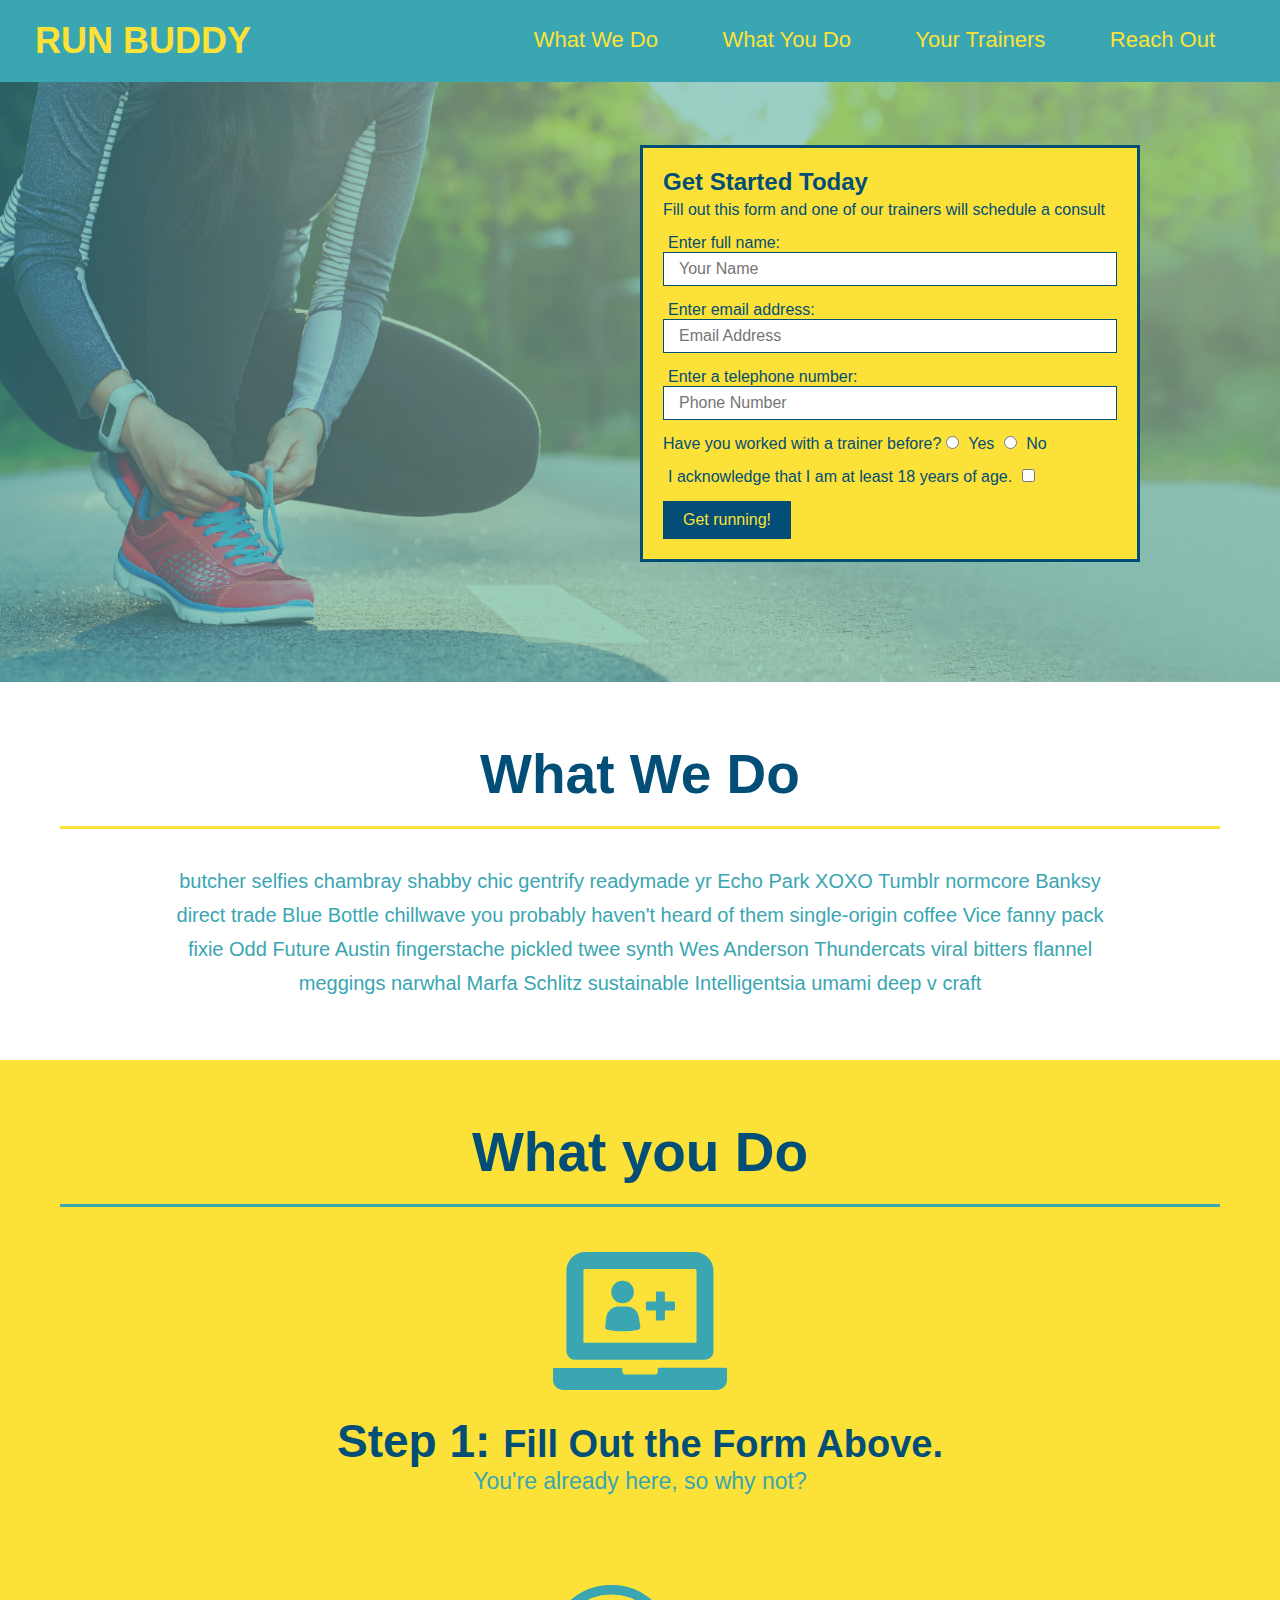
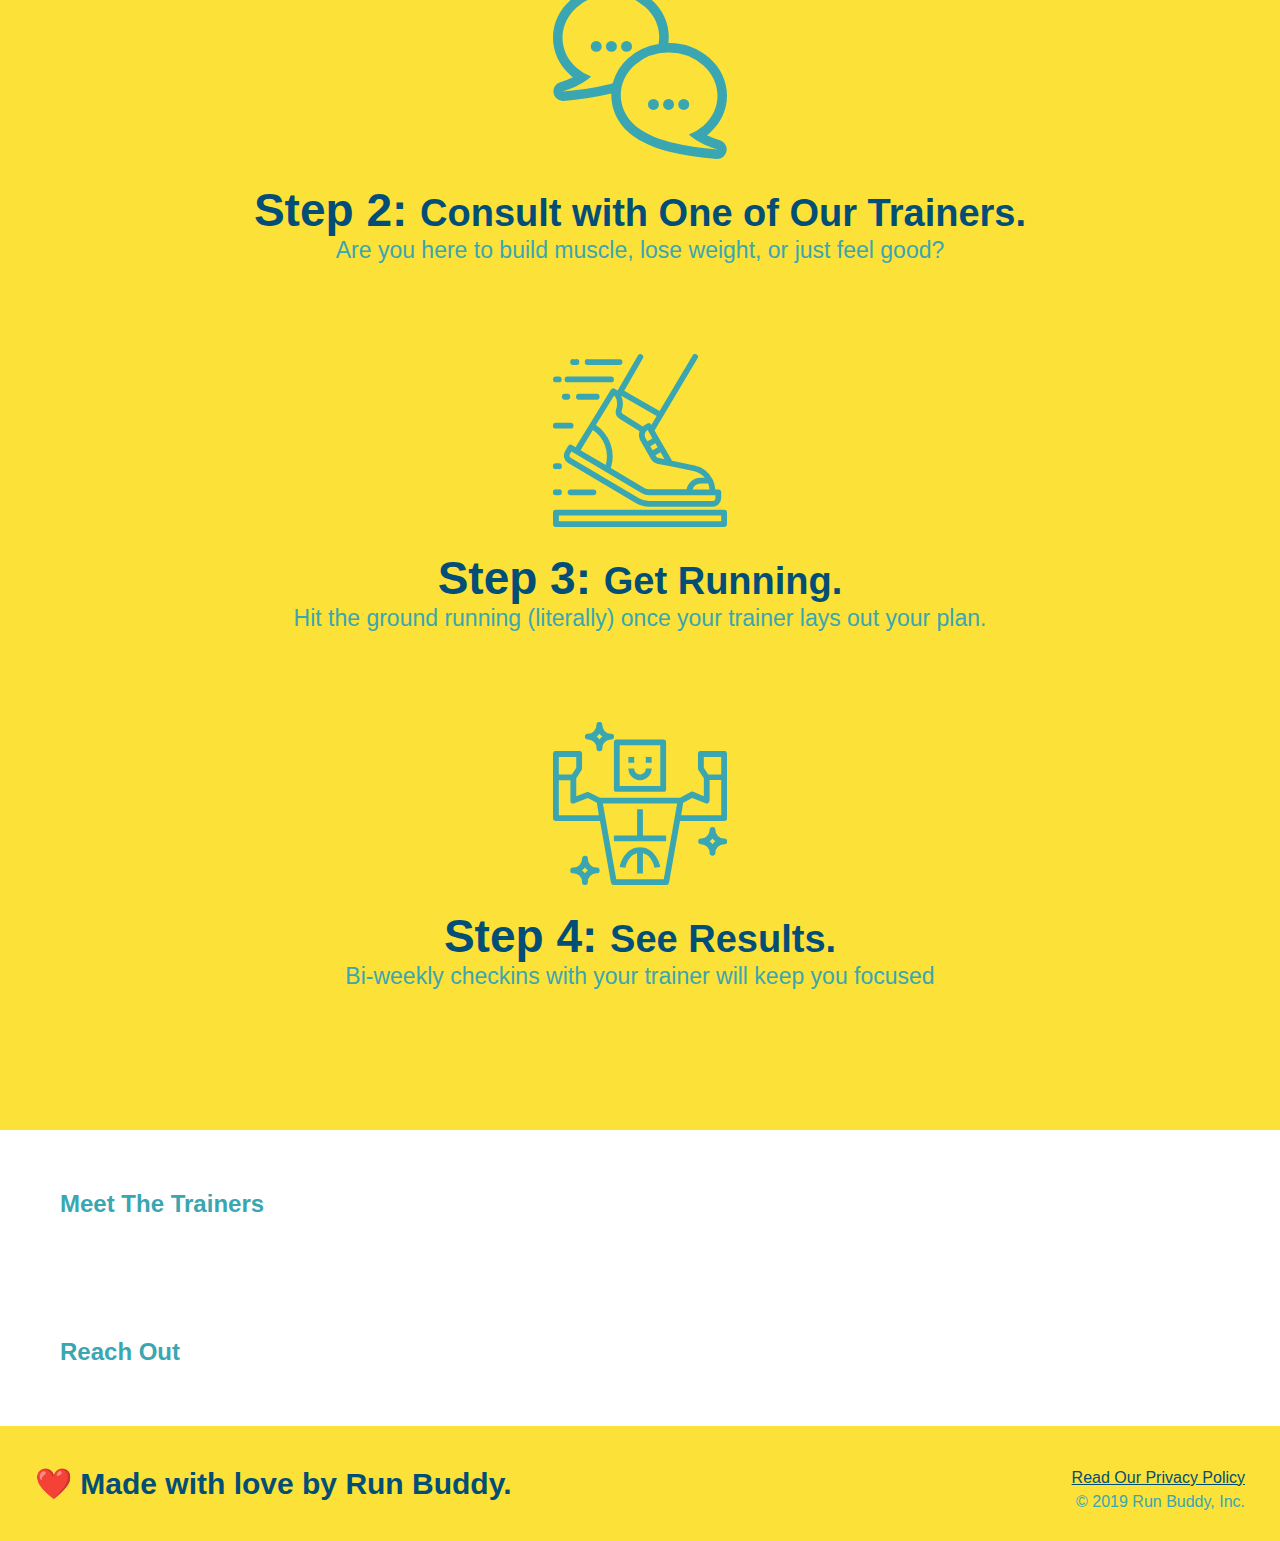
==== index.html @ eec387db "style what you do section" ====
<!DOCTYPE html> 
<html lang="en"> 
    <head> 
        <meta charset="UTF-8" /> 
        <title>Run Buddy</title> 
        <link rel="stylesheet" href="./assets/css/style.css" />
    </head> 
    <body> 
        <!-- navigation -->
        <header> 
            <h1><a href="/">RUN BUDDY</a>
            </h1>  
            <nav>
                <!-- Unordered list elements --> 
                <ul> 
                    <!-- List item element --> 
                    <li> 
                        <!-- anchor element --> 
                        <a href="#what-we-do">What We Do</a>
                    </li> 
                    <li> 
                        <a href="#what-you-do">What You Do</a>
                    </li> 
                    <li>
                        <a href="#your-trainers">Your Trainers</a>
                    </li> 
                    <li>
                        <a href="#reach-out">Reach Out</a>
                    </li>
                </ul>
            </nav>
        </header>
        
        <!-- her/jumbotron -->
        <section class="hero"> 
            <div class="hero-form">
                <h3>Get Started Today</h3> 
                <p>Fill out this form and one of our trainers will schedule a consult</p>
                <!-- Add form element --> 
                <form>
                    <label for="name">Enter full name:</label>
                    <input type="text" placeholder="Your Name" name="name" id="name" class="form-input" /> 
                    <label for="email">Enter email address:</label> 
                    <input type="email" placeholder="Email Address" name="email" id="email" class="form-input" />
                    <label for="phone">Enter a telephone number:</label> 
                    <input type="tel" placeholder="Phone Number" name="phone" id="phone" class="form-input" /> 
                    <p> 
                        Have you worked with a trainer before? 
                        <input type="radio" name="trainer-confirm" id="trainer-yes" /> 
                        <label for="trainer-yes">Yes</label> 
                        <input type="radio" name="trainer-confirm" id="trainer-no" /> 
                        <label for="trainer-no">No</label>
                    </p> 
                    <p> 
                        <label for="checkbox">
                            I acknowledge that I am at least 18 years of age.
                        </label> 
                        <input type="checkbox" name="age-confirm" id="checkbox" />
                    </p> 
                    <button type="submit"> 
                        Get running!
                    </button>
                </form>
            </div>
        </section> 
        <!-- end hero -->

        <!-- "what we do" section -->
        <section id="what-we-do" class="intro"> 
            <h2 class="section-title primary-border">What We Do</h2> 
            <p> 
                butcher selfies chambray shabby chic gentrify readymade yr Echo Park XOXO Tumblr normcore Banksy direct trade Blue Bottle chillwave you probably haven't heard of them single-origin coffee Vice fanny pack fixie Odd Future Austin fingerstache pickled twee synth Wes Anderson Thundercats viral bitters flannel meggings narwhal Marfa Schlitz sustainable Intelligentsia umami deep v craft
            </p>
        </section>
       
        <!-- "what you do" section --> 
        <section id="what-you-do" class="steps"> 

            <h2 class="section-title secondary-border">What you Do</h2> 

            <div> 
                <!-- insert this img element -->
                <img src="./assets/image/step-1.svg" alt="" />
                <h3>Step 1: <span>Fill Out the Form Above.</span></h3> 
                <p>You're already here, so why not?</p>
            </div> 

            <div> 
                <img src="./assets/image/step-2.svg" alt="" />
                <h3>Step 2: <span>Consult with One of Our Trainers.</span></h3> 
                <p>Are you here to build muscle, lose weight, or just feel good?</p>
            </div> 

            <div> 
                <img src="./assets/image/step-3.svg" alt="" />
                <h3>Step 3: <span>Get Running.</span></h3>
                <p>Hit the ground running (literally) once your trainer lays out your plan.</p>
            </div> 

            <div> 
                <img src="./assets/image/step-4.svg" alt="" />
                <h3>Step 4: <span>See Results.</span></h3>
                <p>Bi-weekly checkins with your trainer will keep you focused</p>
            </div>
        </section>

        <!-- "meet the trainers" section --> 
        <section>
            <h2>Meet The Trainers</h2>
        </section> 

        <!-- "reach out" section -->
        <section>
            <h2>Reach Out</h2>
        </section> 

        <!-- footer --> 
        <footer> 
            <h2>❤️ Made with love by Run Buddy.</h2> 
            <div> 
                <a href="#">Read Our Privacy Policy</a><br /> 
                &copy; 2019 Run Buddy, Inc.
            </div>
        </footer>
    </body>
</html>
---- assets/css/style.css ----
* { 
    margin: 0; 
    padding: 0; 
    box-sizing: border-box;
}

body { 
    /* more on this crazy alphanumerical value in a minute! */
    color: #39a6b2;
    font-family: Helvetica, Arial, Helvetica, sans-serif; 
} 
/* apply styles to <header> */ 
header { 
    padding: 20px 35px; 
    background-color:#39a6b2;
} 

header h1 { 
    font-weight: bold; 
    font-size: 36px; 
    color: #fce138; 
    margin: 0; 
    display: inline;
} 

header a { 
    text-decoration: none;
    color: #fce138;
} 

header nav { 
    float: right; 
    margin: 7px 0;
} 

header nav ul li { 
    display: inline;
} 

header nav ul li a { 
    margin: 0 30px; 
    font-weight: lighter; 
    font-size: 22px;
} 

footer { 
    background: #fce138; 
    width: 100%; 
    padding: 40px 35px;
} 

footer h2 { 
    display: inline; 
    color: #024e76; 
    font-size: 30px; 
    margin: 0;
} 

footer div { 
    float: right; 
    line-height: 1.5; 
    text-align: right;
} 

footer a { 
    color: #024e76;
} 

section { 
    padding: 60px; 
} 
/* Hero Start Style */ 
.hero { 
    background-image: url("../image/hero-bg.jpeg");
    height: 600px;
    background-size: cover; 
    background-position: center; 
    position: relative;
} 

.hero-form { 
    color: #024e76;
    background-color: #fce138; 
    width: 500px;
    padding: 20px; 
    border-style: solid;
    border-width: 3px;
    border-color: #024e76; 
    position: absolute;
    bottom: 120px;
    right: 140px;
} 

.hero-form h3 { 
    margin: 0px; 
    font-size: 24px;
} 

.hero-form p { 
    margin: 5px 0 15px 0;
} 
.form-input { 
    border: 1px solid #024e76; 
    display: block; 
    padding: 7px 15px; 
    font-size: 16px; 
    color: #024e76; 
    width: 100%; 
    margin-bottom: 15px;
} 

.hero-form label { 
    margin: 0 5px;
} 

.hero-form button { 
    background-color: #024e76; 
    color: #fce138; 
    border: none; 
    padding: 10px 20px; 
    font-size: 16px;
}
/* Hero Style End */  

.intro { 
    text-align: center;
} 

.intro p { 
    line-height: 1.7;
    color: #39a6b2;
    width: 80%;
    font-size: 20px; 
    margin: 0 auto;
} 

.steps {
    text-align: center;
    background: #fce138;
} 

.section-title { 
    font-size: 55px; 
    color: #024e76; 
    margin-bottom: 35px; 
    padding: 0 100px 20px 100px; 
    border-bottom: 3px solid; 
    border-color: #39a6b2;
} 

.primary-border { 
    border-color: #fce138;
} 

.secondary-border { 
    border-color: #39a6b2;
} 

.steps div { 
    margin-bottom: 80px;
} 

.steps img {
    width: 15%; 
    margin: 10px 0;
} 

.steps h3 {
    color: #024e76; 
    font-size: 46px; 
    margin-top: 10px;
} 

.steps p { 
    color: #39a6b2;
    font-size: 23px;
} 

.steps span {
    font-size: 38px;
}
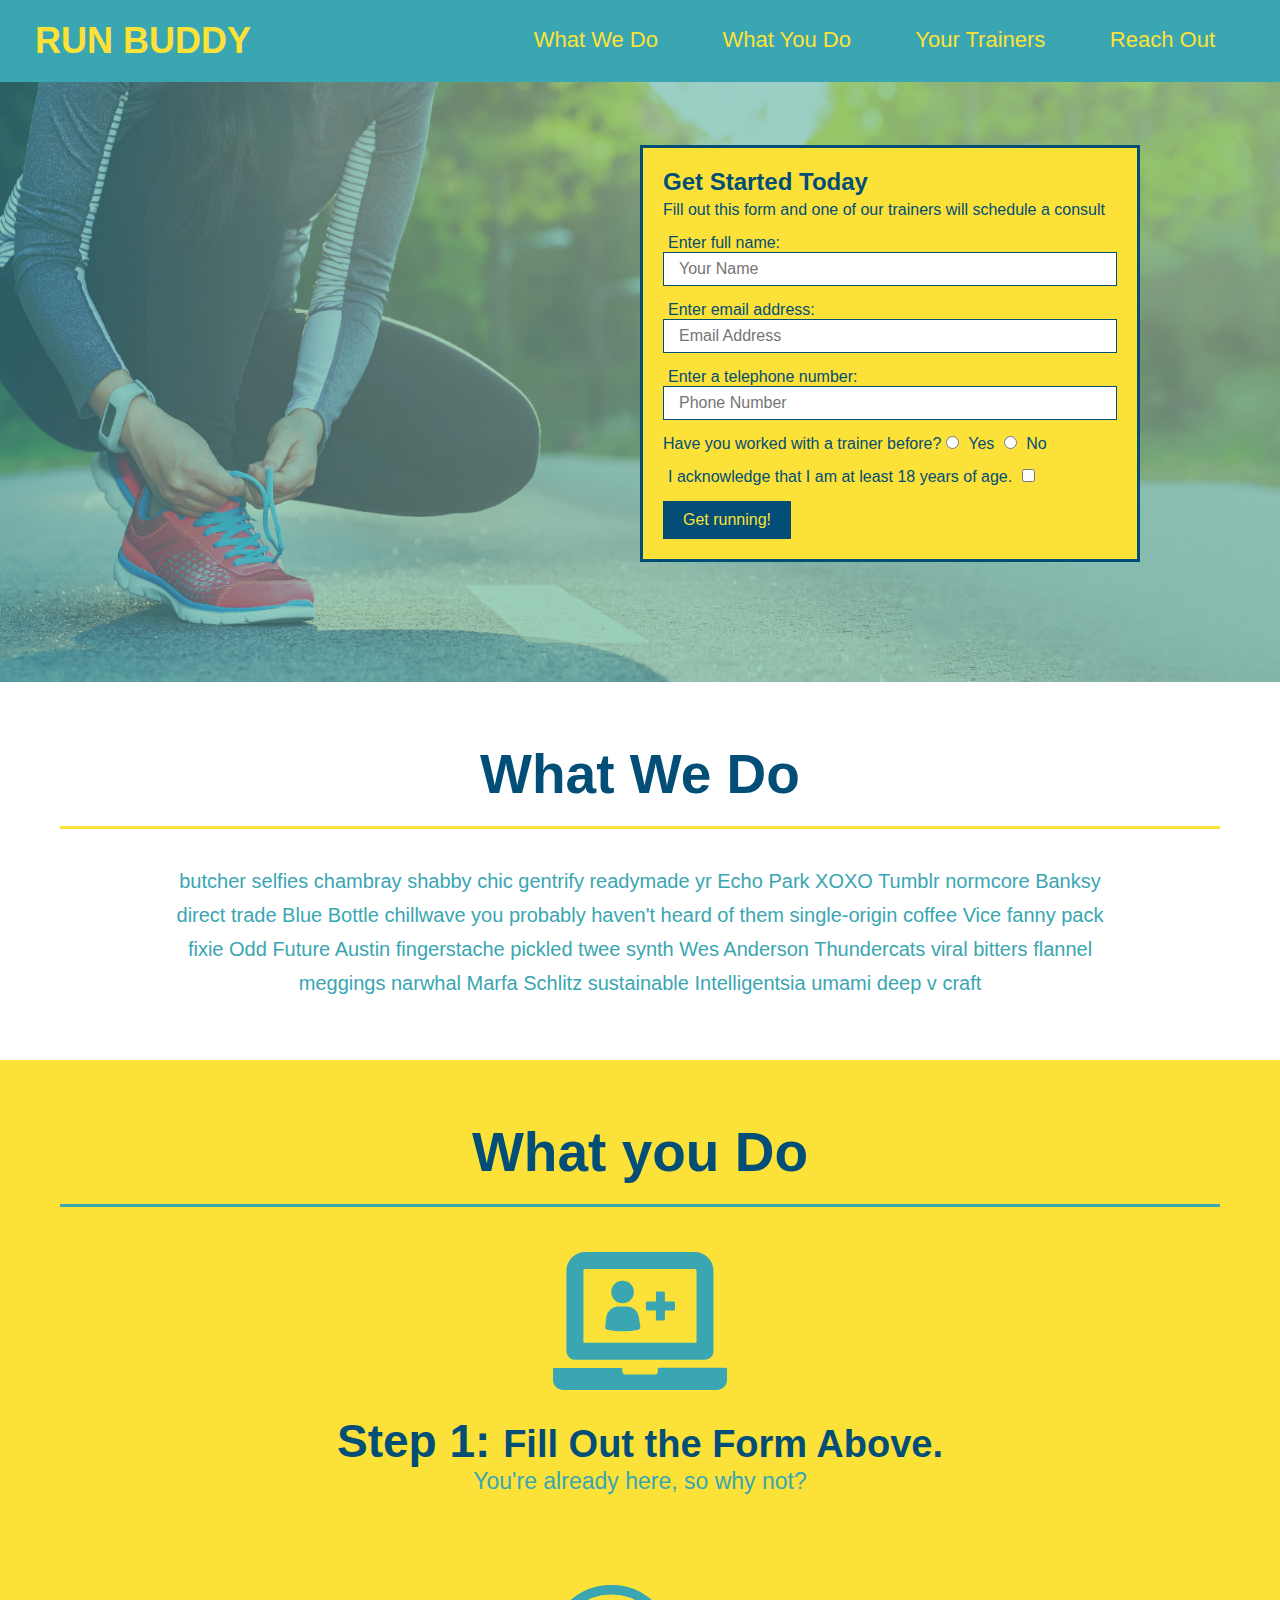
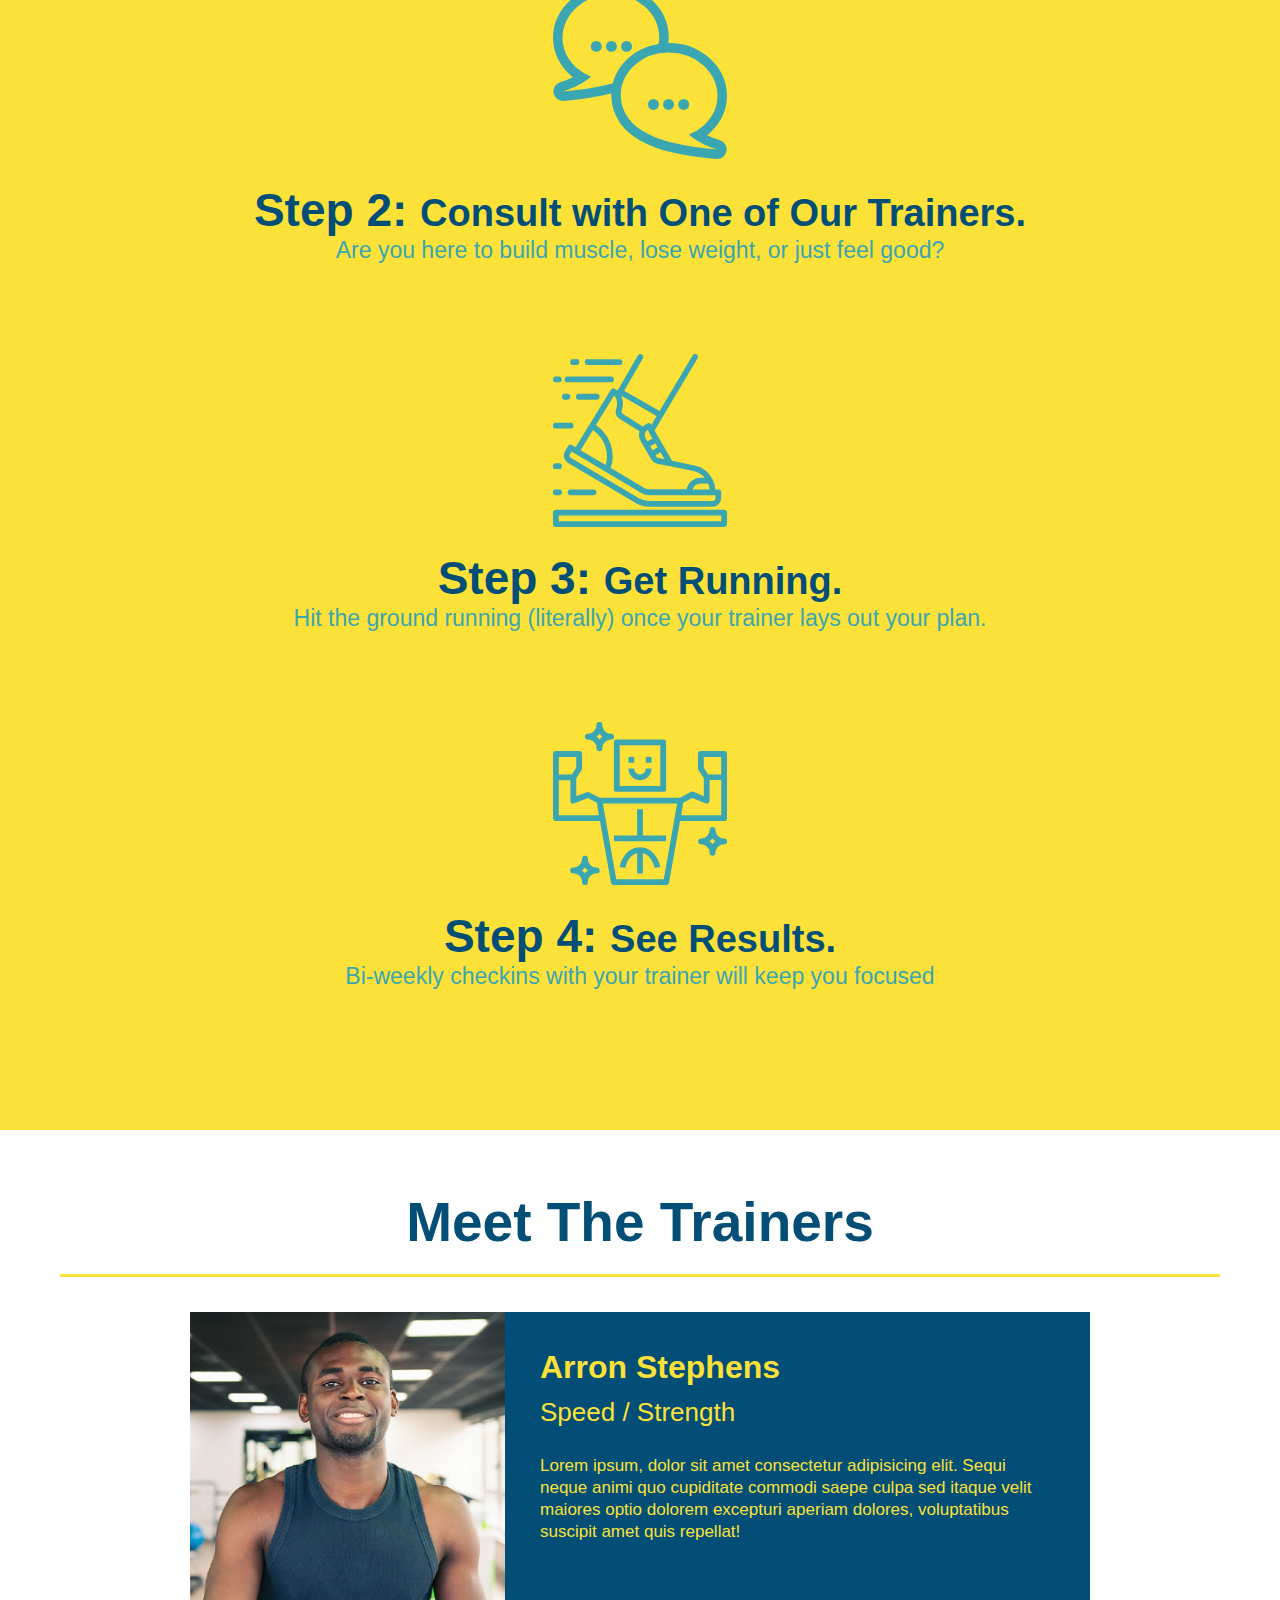
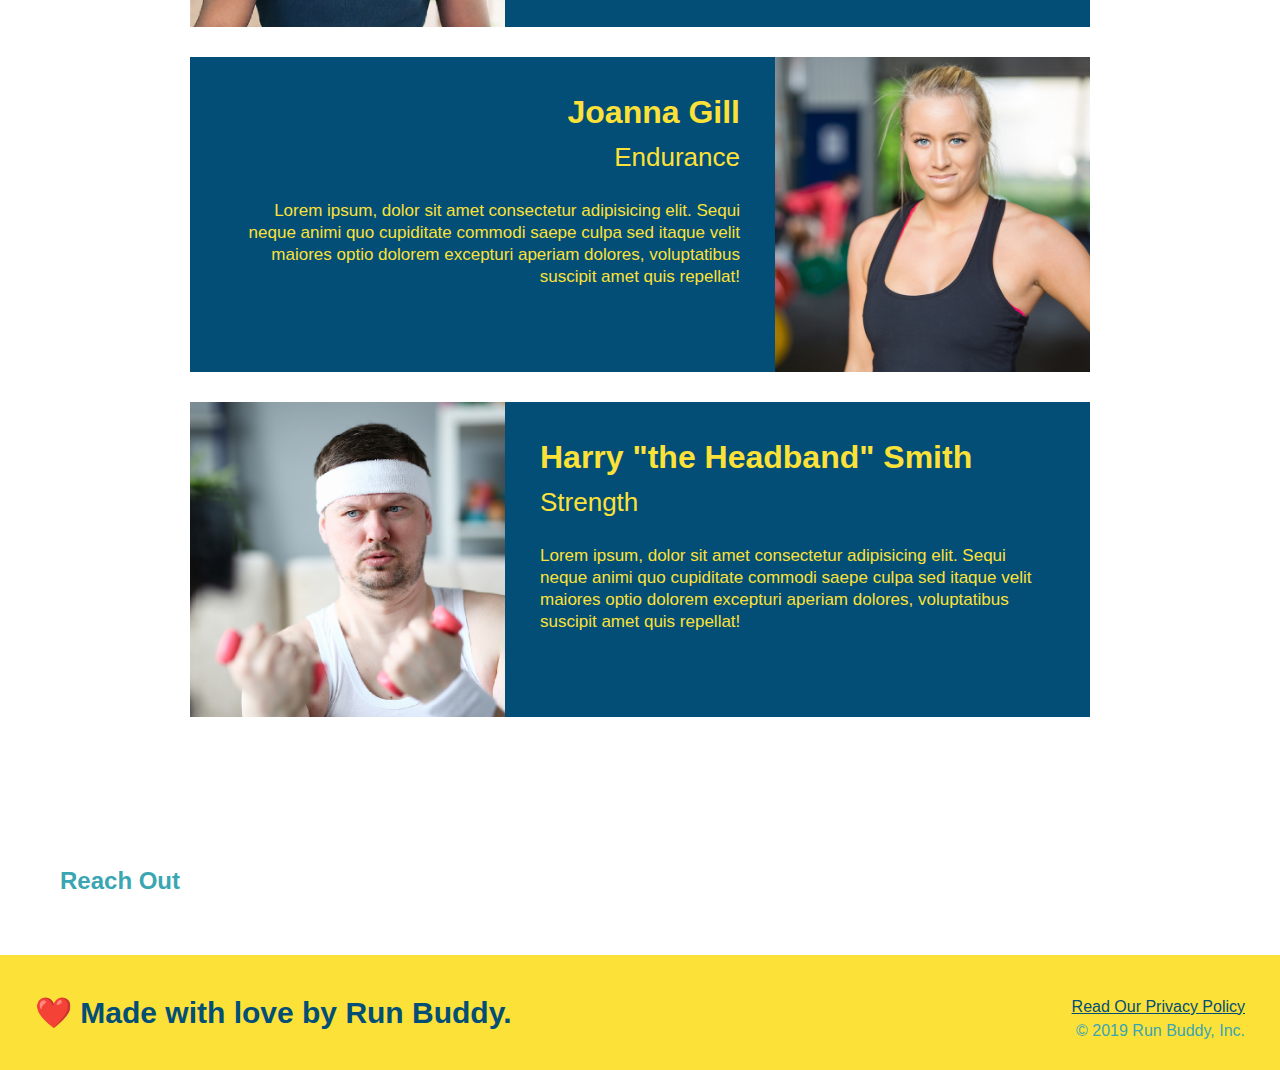
==== commit 5134c1cc: "meet the trainers section" ====
--- a/index.html
+++ b/index.html
@@ -105,8 +105,46 @@
         </section>
 
         <!-- "meet the trainers" section --> 
-        <section>
-            <h2>Meet The Trainers</h2>
+        <section id="your-trainers" class="trainers">
+            <h2 class="section-title primary-border">
+                Meet The Trainers
+            </h2>
+            <!-- first trainer bio-->
+            <article class="trainer">
+                <img src="./assets/image/trainer-1.jpg" alt="Arron Stephens in his workout clothes, ready to pump iron" />
+                <div class="trainer-bio text-left">
+                    <h3>Arron Stephens</h3>
+                    <h4>Speed / Strength</h4> 
+                    <p> 
+                        Lorem ipsum, dolor sit amet consectetur adipisicing elit. Sequi neque animi quo cupiditate commodi saepe culpa sed
+                        itaque velit maiores optio dolorem excepturi aperiam dolores, voluptatibus suscipit amet quis repellat! 
+                    </p>
+                </div>
+            </article>
+            <!-- second trainer bio -->
+            <article class="trainer">
+                <div class="trainer-bio text-right">
+                    <h3>Joanna Gill</h3>
+                    <h4>Endurance</h4>
+                    <p>
+                        Lorem ipsum, dolor sit amet consectetur adipisicing elit. Sequi neque animi quo cupiditate commodi saepe culpa sed 
+                        itaque velit maiores optio dolorem excepturi aperiam dolores, voluptatibus suscipit amet quis repellat!
+                    </p>
+                </div>
+                <img src="./assets/image/trainer-2.jpg" alt="Joanna Gill cooling off after a workout" />
+            </article>
+            <!-- third trainer bio -->
+            <article class="trainer">
+                <img src="./assets/image/trainer-3.jpg" alt="Harry Smith wearing a headband and comically lifting small pink weights" />
+                <div class="trainer-bio text-left">
+                    <h3>Harry "the Headband" Smith</h3>
+                    <h4>Strength</h4> 
+                    <p> 
+                        Lorem ipsum, dolor sit amet consectetur adipisicing elit. Sequi neque animi quo cupiditate commodi saepe culpa sed
+                        itaque velit maiores optio dolorem excepturi aperiam dolores, voluptatibus suscipit amet quis repellat!
+                    </p>
+                </div>
+            </article>
         </section> 
 
         <!-- "reach out" section -->
--- a/assets/css/style.css
+++ b/assets/css/style.css
@@ -178,4 +178,53 @@
 
 .steps span {
     font-size: 38px;
+} 
+
+.trainers { 
+    text-align: center;
+} 
+
+.trainer { 
+    width: 900px; 
+    margin: 0 auto 30px auto; 
+    background: #024e76;
+    color: #fce138;
+    overflow: auto;
+} 
+
+.trainer img { 
+    width: 35%; 
+    float: left; 
+    overflow: auto;
+} 
+
+.trainer-bio { 
+    padding: 35px; 
+    float: left; 
+    width: 65%;
+    overflow: auto;
+} 
+
+.text-left { 
+    text-align: left;
+} 
+
+.text-right { 
+    text-align: right;
+} 
+
+.trainer-bio h3 { 
+    font-size: 32px;
+    margin-bottom: 8px;
+}
+
+.trainer-bio h4 {
+    font-weight: lighter; 
+    font-size: 26px;
+    margin-bottom: 25px;
+} 
+
+.trainer-bio {
+    font-size: 17px;
+    line-height: 1.3;
 }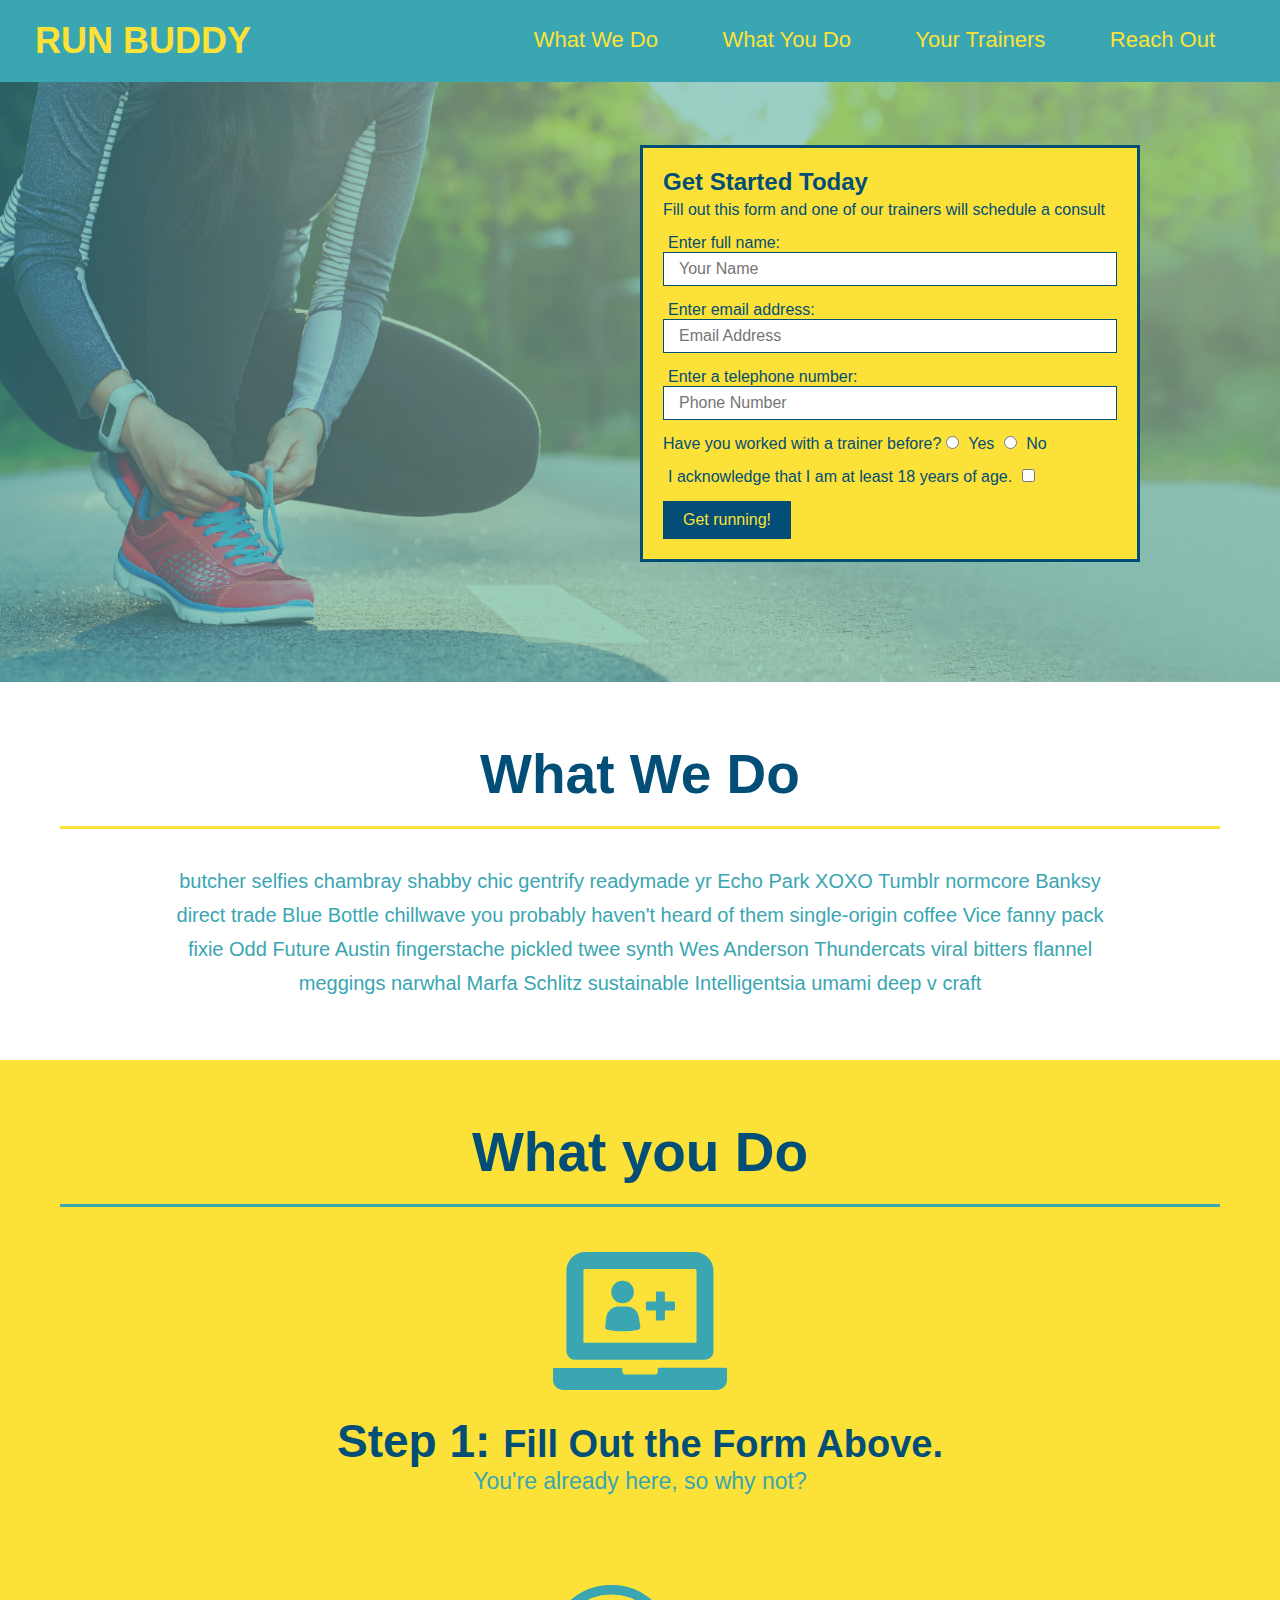
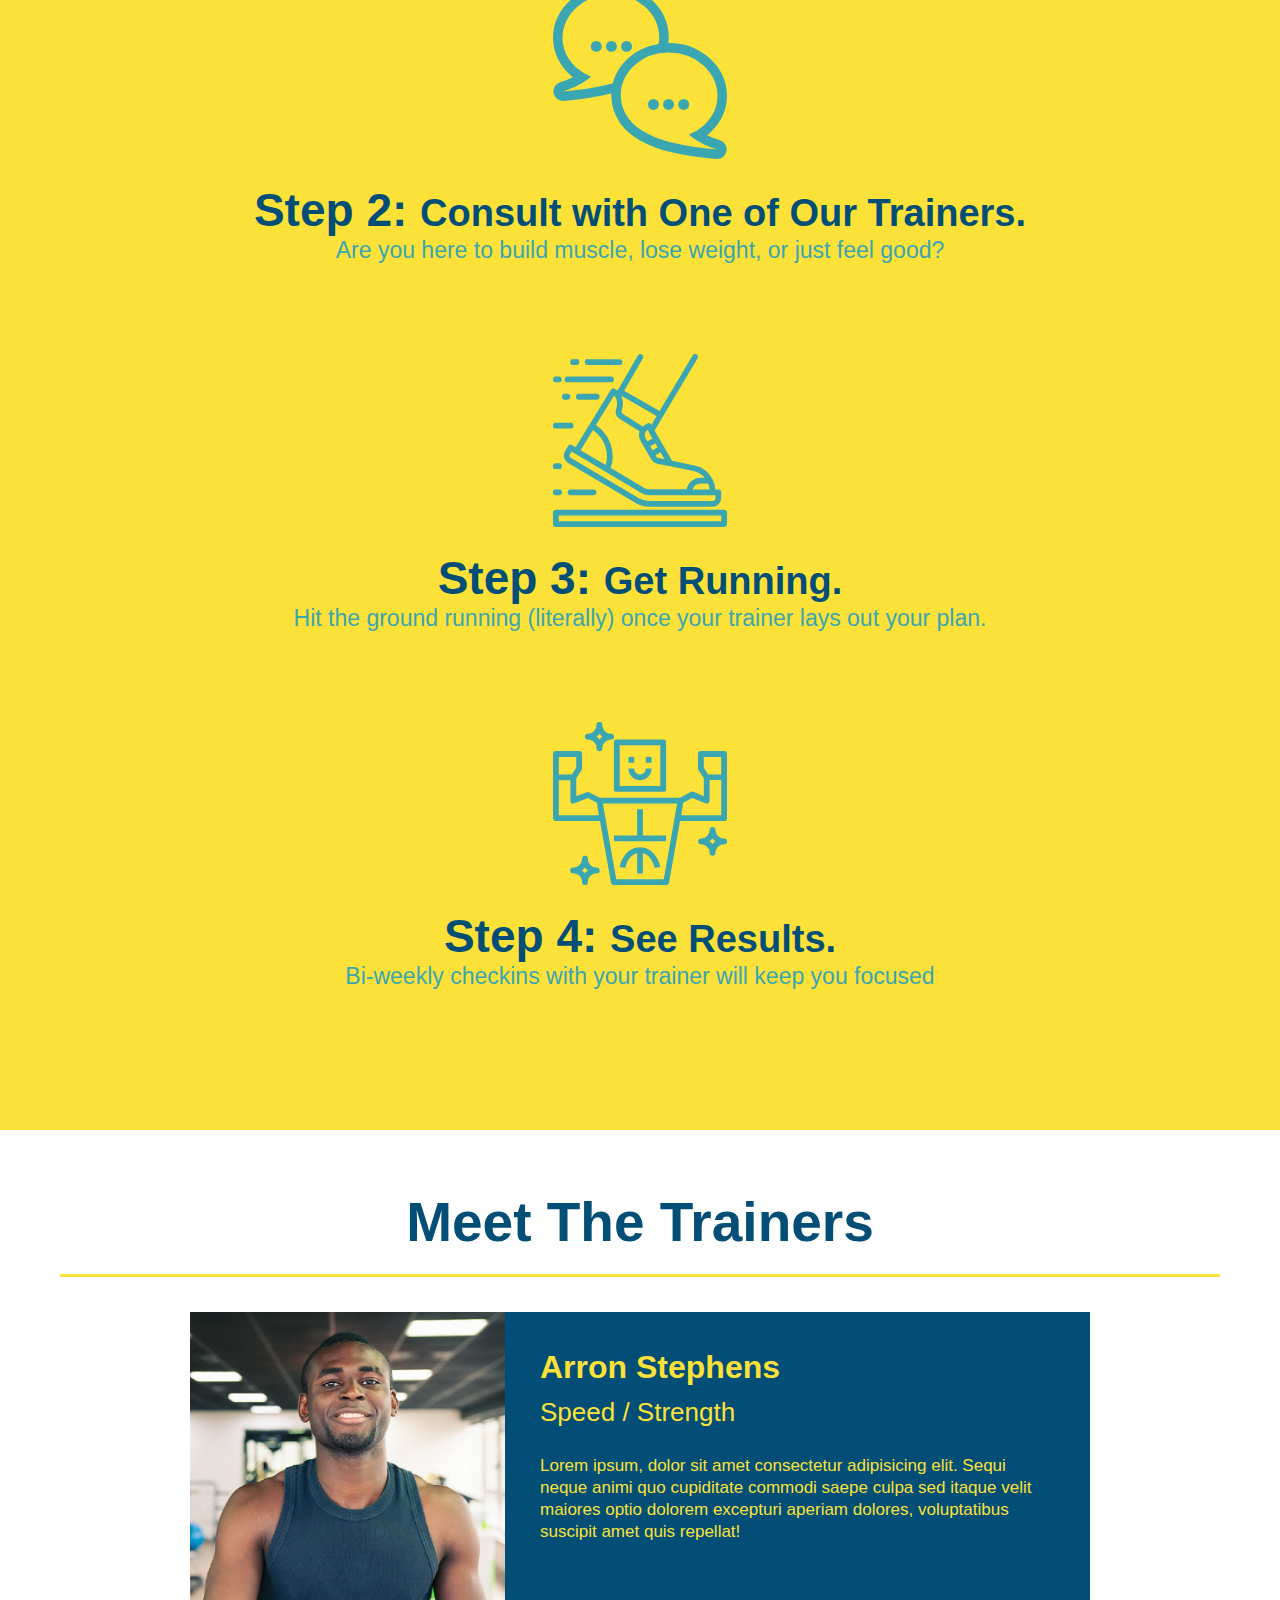
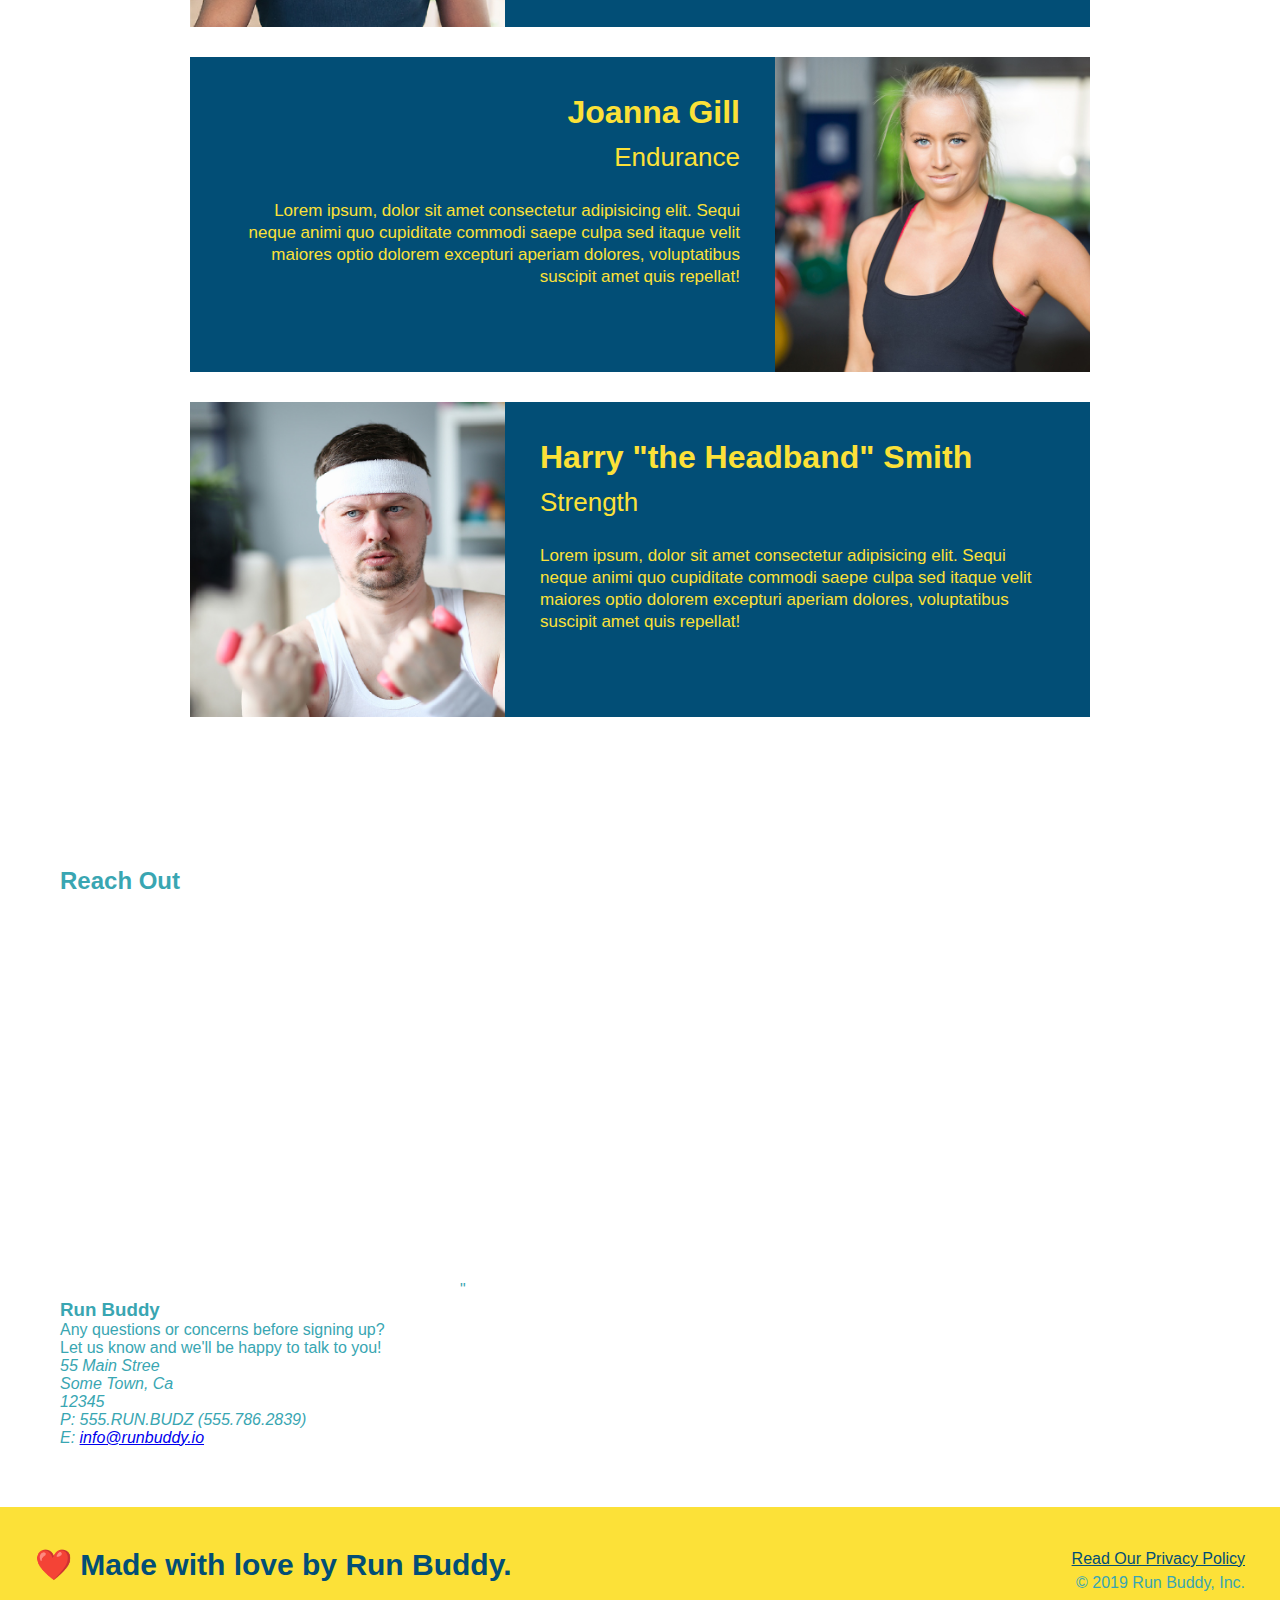
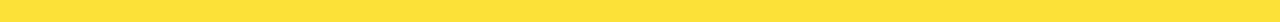
==== commit 03bf6584: "add iframe" ====
--- a/index.html
+++ b/index.html
@@ -149,7 +149,31 @@
 
         <!-- "reach out" section -->
         <section>
-            <h2>Reach Out</h2>
+            <h2>Reach Out</h2> 
+            <div class="contact-info">
+                <iframe src="https://www.google.com/maps/embed?pb=!1m18!1m12!1m3!1d3437.80741757427!2d-97.82889218496237!3d30.49820020394917!2m3!1f0!2f0!3f0!3m2!1i1024!2i768!4f13.1!3m3!1m2!1s0x865b2d75173782e5%3A0x23d0207e8ba306ae!2s801%20Lone%20Tree%20Ct%2C%20Cedar%20Park%2C%20TX%2078613!5e0!3m2!1sen!2sus!4v1643657282094!5m2!1sen!2sus" 
+                width="400" 
+                height="400" 
+                style="border:0;" 
+                allowfullscreen="" 
+                loading="lazy">
+                </iframe>"
+            </div> 
+            <div> 
+                <h3>Run Buddy</h3> 
+                <p> 
+                    Any questions or concerns before signing up? 
+                <br />
+                    Let us know and we'll be happy to talk to you!
+                </p> 
+                <address>
+                    55 Main Stree <br/>
+                    Some Town, Ca <br/> 
+                    12345<br /> 
+                    P: 555.RUN.BUDZ (555.786.2839)<br/> 
+                    E: <a href="mailto:info@runbuddy.io">info@runbuddy.io</a>
+                </address>
+            </div>
         </section> 
 
         <!-- footer --> 
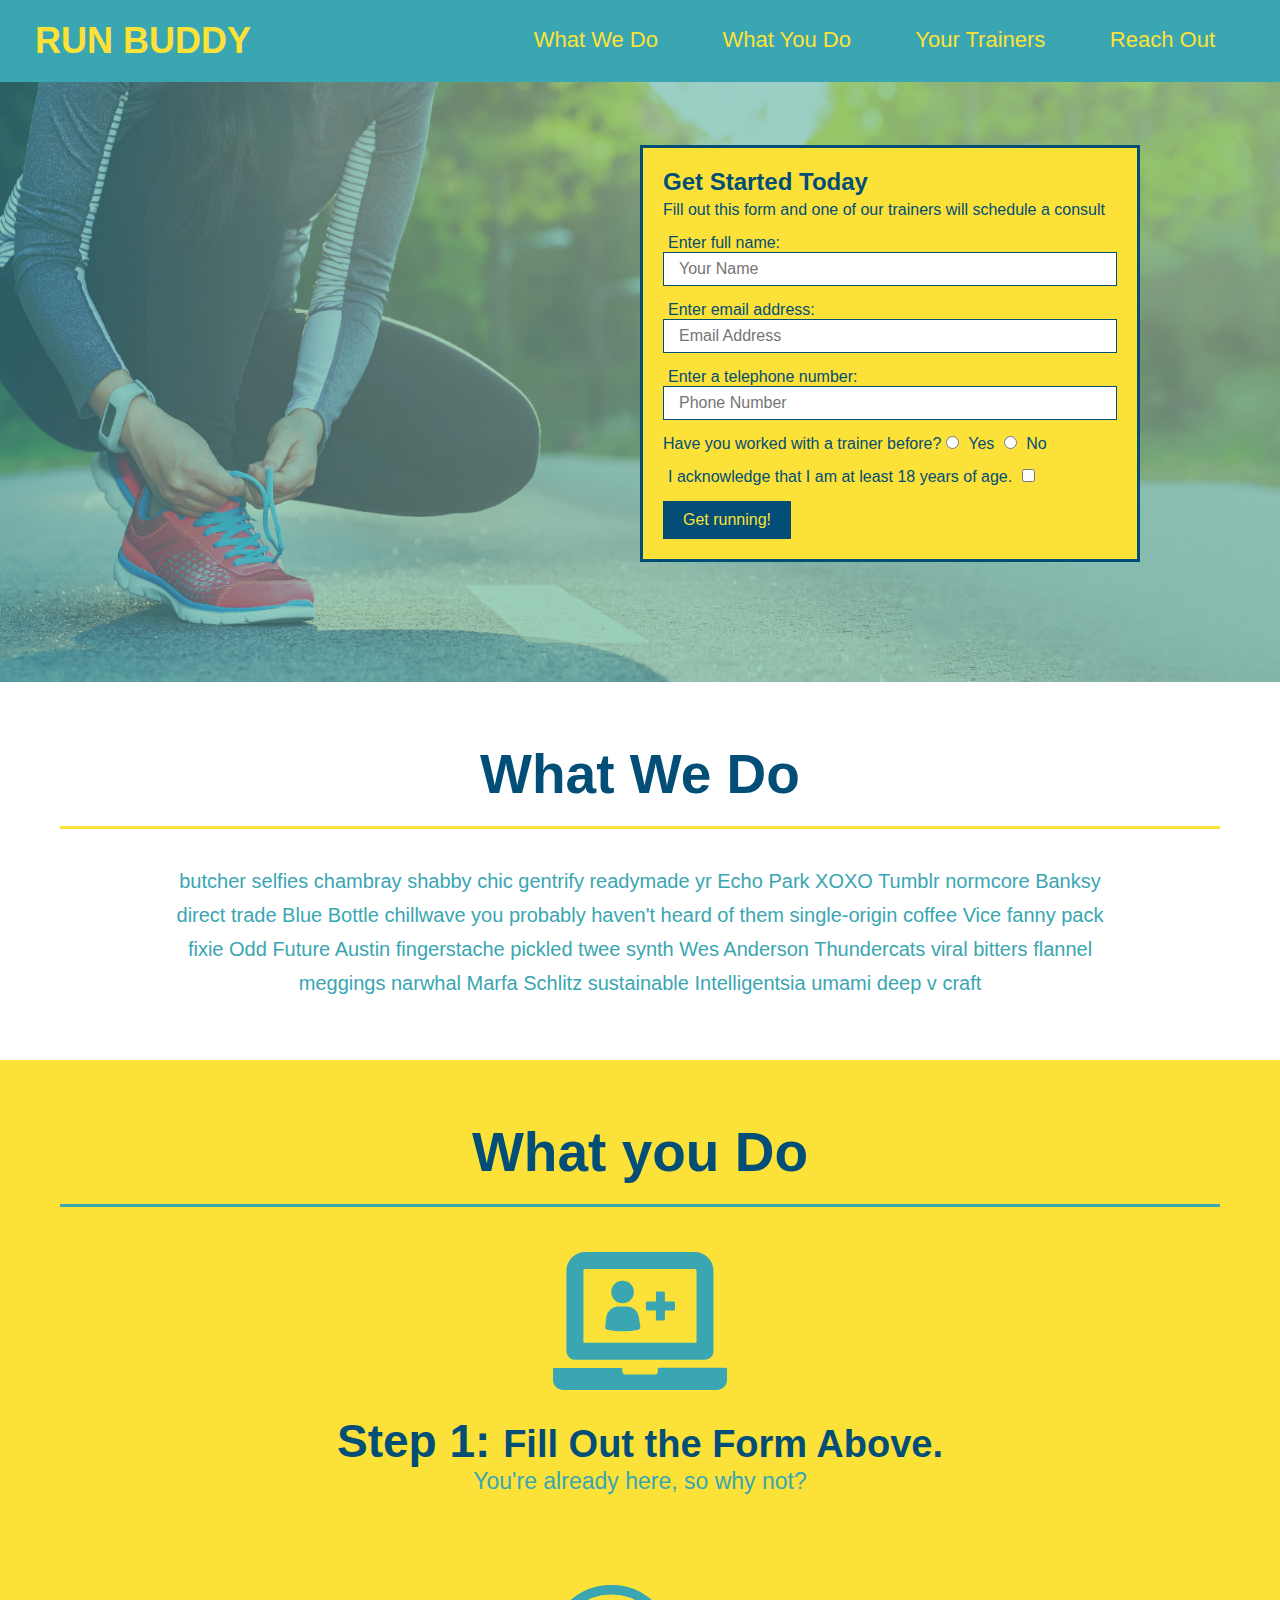
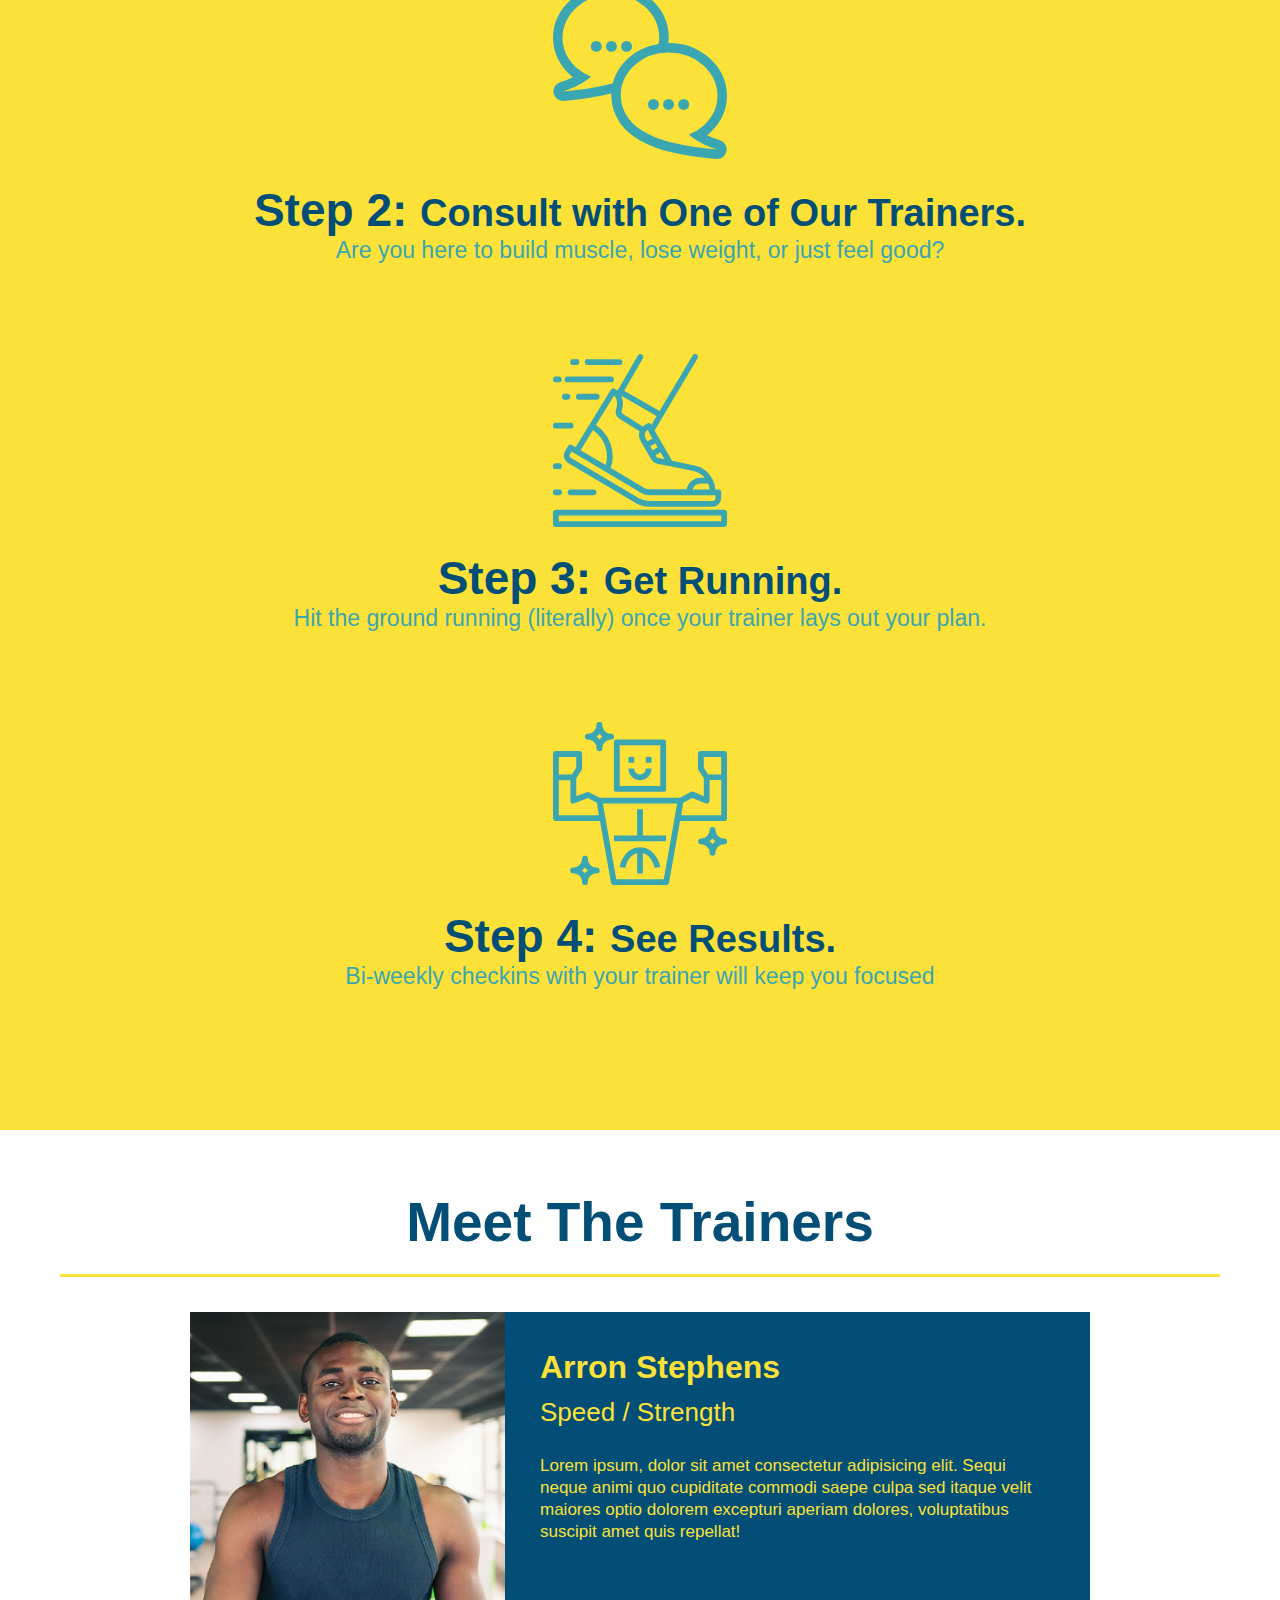
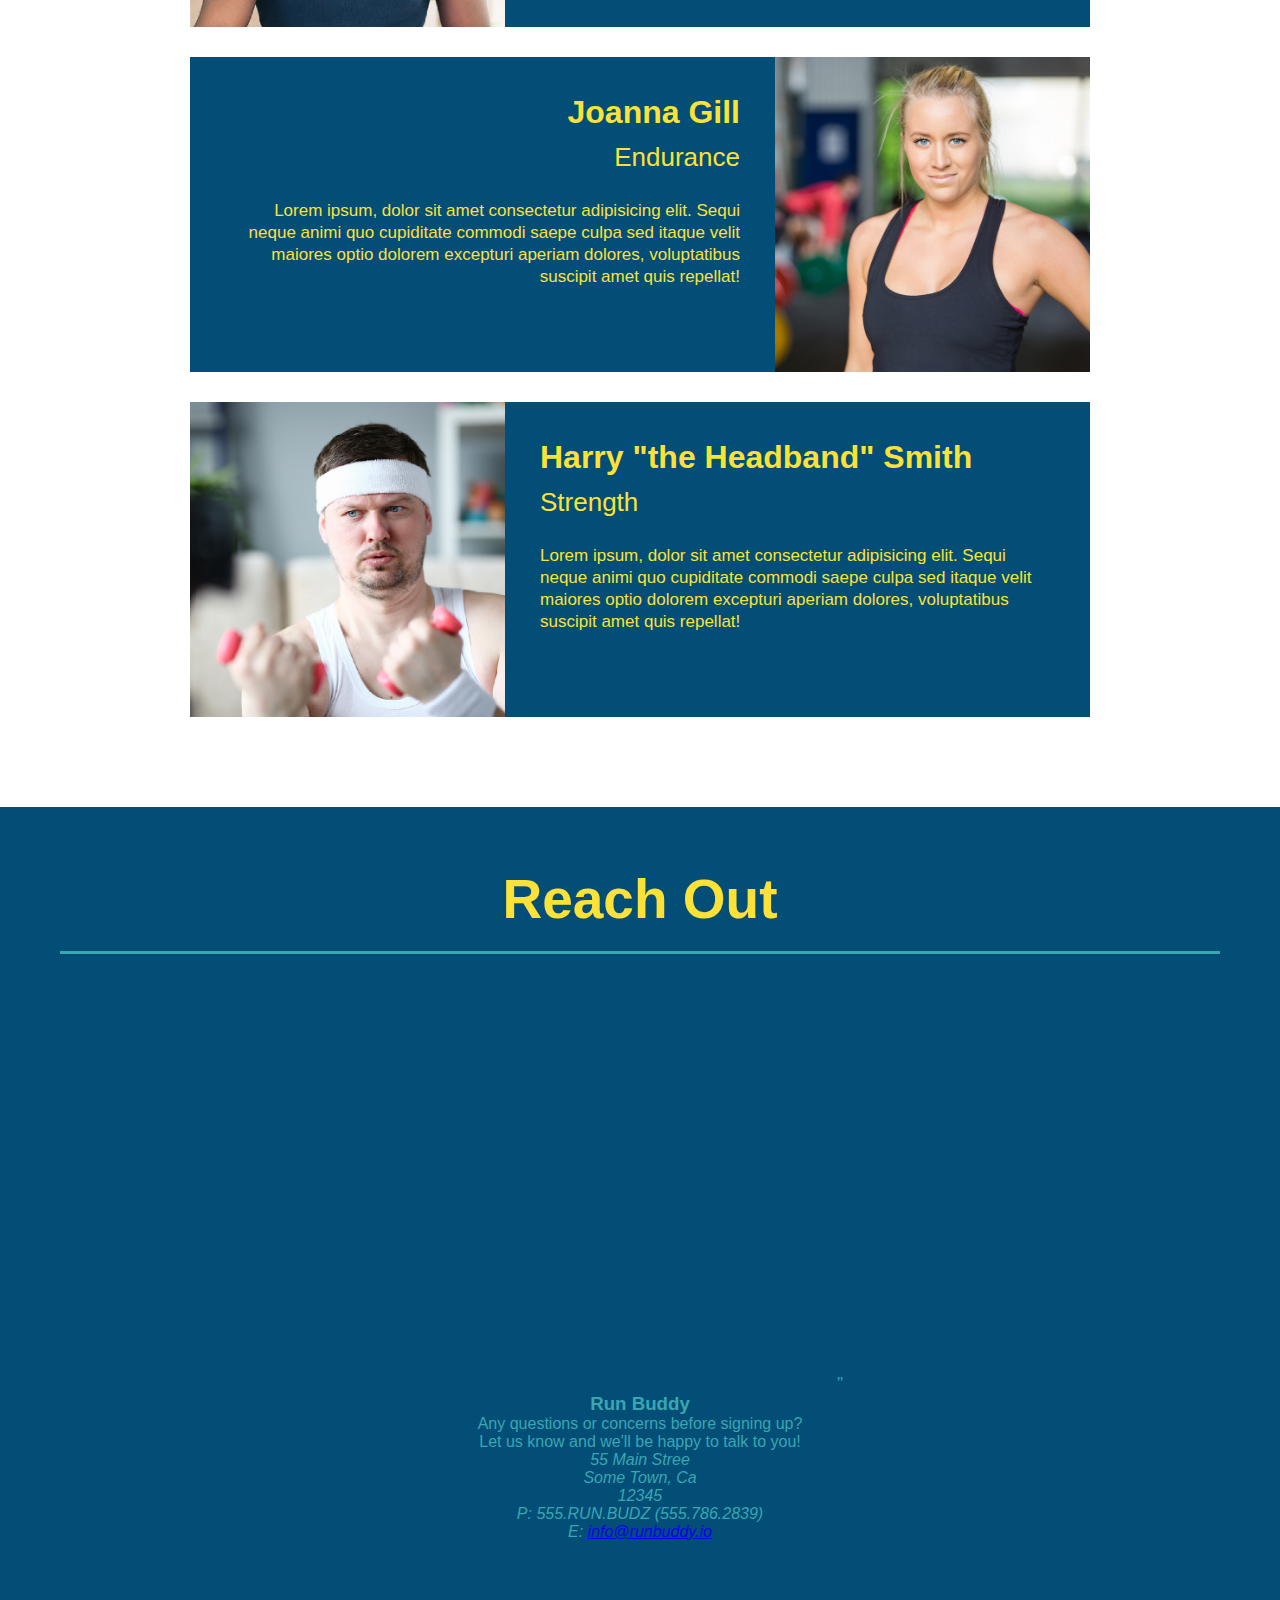
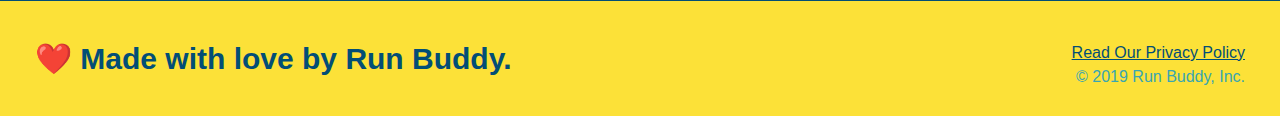
==== commit eba144ff: "meet the trainers section" ====
--- a/index.html
+++ b/index.html
@@ -148,12 +148,10 @@
         </section> 
 
         <!-- "reach out" section -->
-        <section>
-            <h2>Reach Out</h2> 
+        <section id="reach-out" class="contact">
+            <h2 class="section-title secondary-border">Reach Out</h2> 
             <div class="contact-info">
                 <iframe src="https://www.google.com/maps/embed?pb=!1m18!1m12!1m3!1d3437.80741757427!2d-97.82889218496237!3d30.49820020394917!2m3!1f0!2f0!3f0!3m2!1i1024!2i768!4f13.1!3m3!1m2!1s0x865b2d75173782e5%3A0x23d0207e8ba306ae!2s801%20Lone%20Tree%20Ct%2C%20Cedar%20Park%2C%20TX%2078613!5e0!3m2!1sen!2sus!4v1643657282094!5m2!1sen!2sus" 
-                width="400" 
-                height="400" 
                 style="border:0;" 
                 allowfullscreen="" 
                 loading="lazy">
--- a/assets/css/style.css
+++ b/assets/css/style.css
@@ -227,4 +227,47 @@
 .trainer-bio {
     font-size: 17px;
     line-height: 1.3;
-}+} 
+
+/* REACH OUT STYLES BEGIN */ 
+
+.contact {
+    background-color: #024e76;
+    text-align: center;
+} 
+
+.contact h2 { 
+    color: #fce138;
+}
+
+.contact-info iframe { 
+    width: 400px;
+    height: 400px;
+} 
+
+.contact-info div {
+    width: 410px;
+    display: inline-block;
+    vertical-align: top;
+    text-align: left;
+    margin: 30px 0 0 60px;
+    color: white;
+} 
+
+.contact-info h3 {
+    color: #fce138;
+    font-size: 32px;
+}
+
+.contact-info p, .contact-info address {
+    margin: 20px 0;
+    line-height: 1.5;
+    font-size: 20px;
+    font-style: normal;
+} 
+
+.contact-info a {
+    color: #fce138;
+}
+
+/* REACH OUT STYLES END /*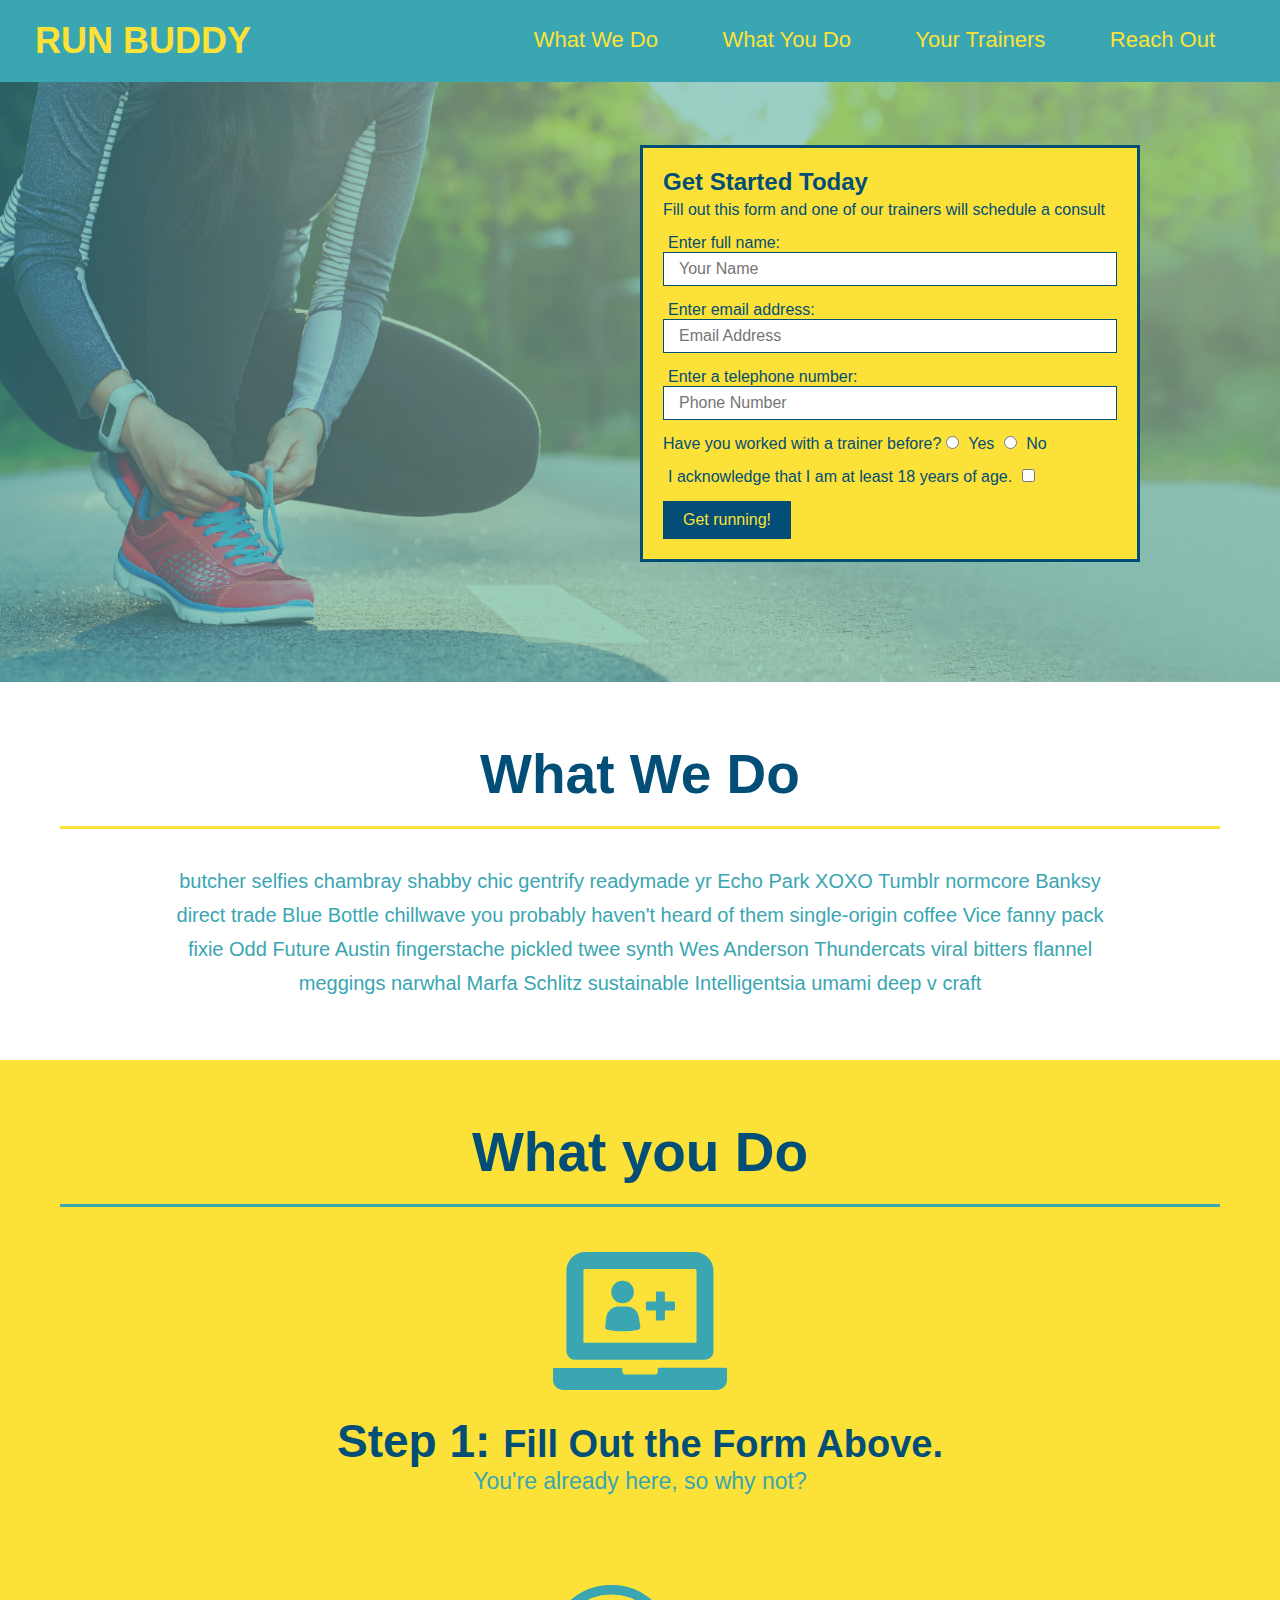
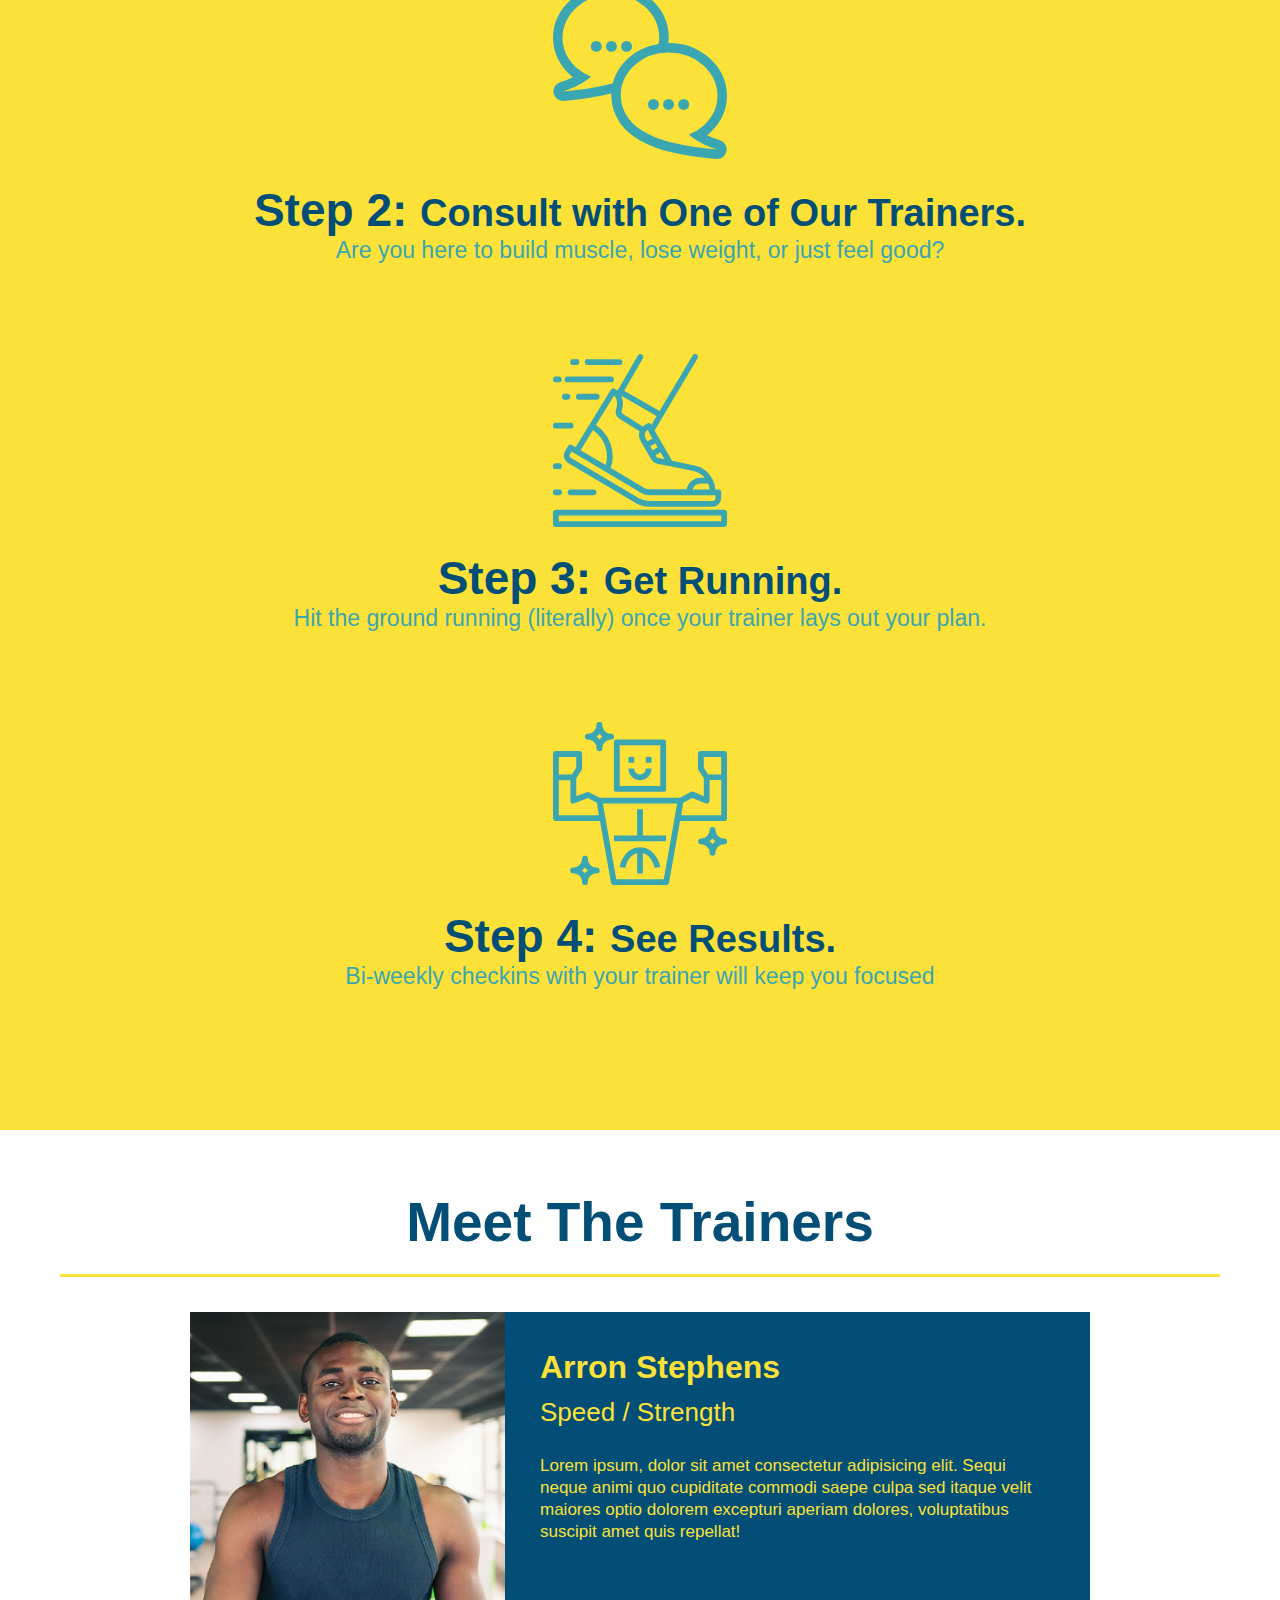
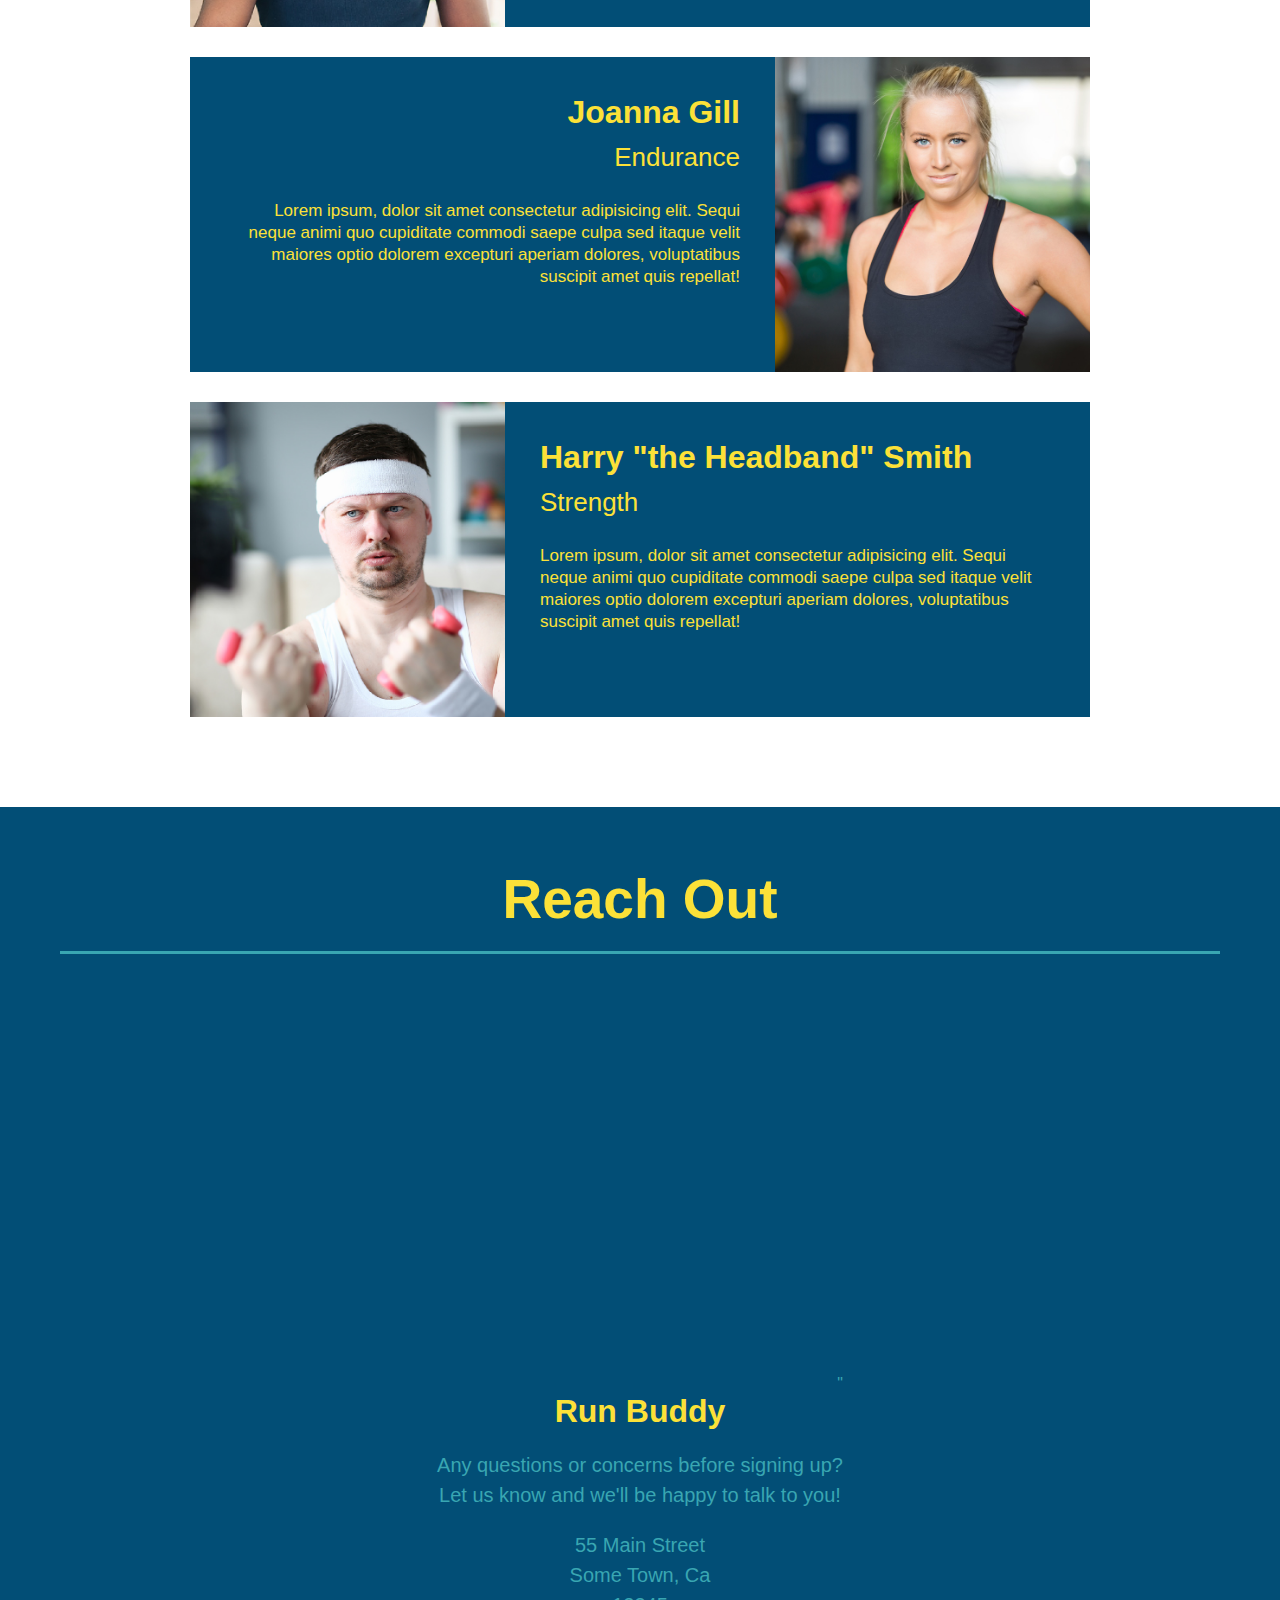
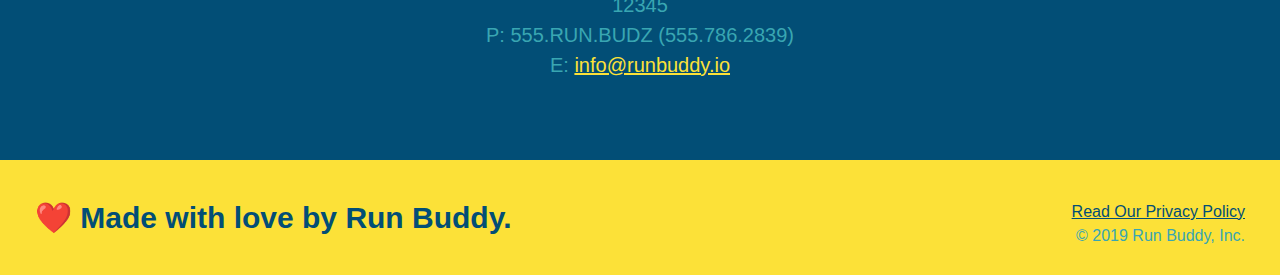
==== commit d2801e7f: "updated contact section" ====
--- a/index.html
+++ b/index.html
@@ -149,7 +149,7 @@
 
         <!-- "reach out" section -->
         <section id="reach-out" class="contact">
-            <h2 class="section-title secondary-border">Reach Out</h2> 
+            <h2 class="section-title secondary-border">Reach Out</h2>            
             <div class="contact-info">
                 <iframe src="https://www.google.com/maps/embed?pb=!1m18!1m12!1m3!1d3437.80741757427!2d-97.82889218496237!3d30.49820020394917!2m3!1f0!2f0!3f0!3m2!1i1024!2i768!4f13.1!3m3!1m2!1s0x865b2d75173782e5%3A0x23d0207e8ba306ae!2s801%20Lone%20Tree%20Ct%2C%20Cedar%20Park%2C%20TX%2078613!5e0!3m2!1sen!2sus!4v1643657282094!5m2!1sen!2sus" 
                 style="border:0;" 
@@ -157,7 +157,7 @@
                 loading="lazy">
                 </iframe>"
             </div> 
-            <div> 
+            <div class="contact-info">
                 <h3>Run Buddy</h3> 
                 <p> 
                     Any questions or concerns before signing up? 
@@ -165,7 +165,7 @@
                     Let us know and we'll be happy to talk to you!
                 </p> 
                 <address>
-                    55 Main Stree <br/>
+                    55 Main Street <br/>
                     Some Town, Ca <br/> 
                     12345<br /> 
                     P: 555.RUN.BUDZ (555.786.2839)<br/> 
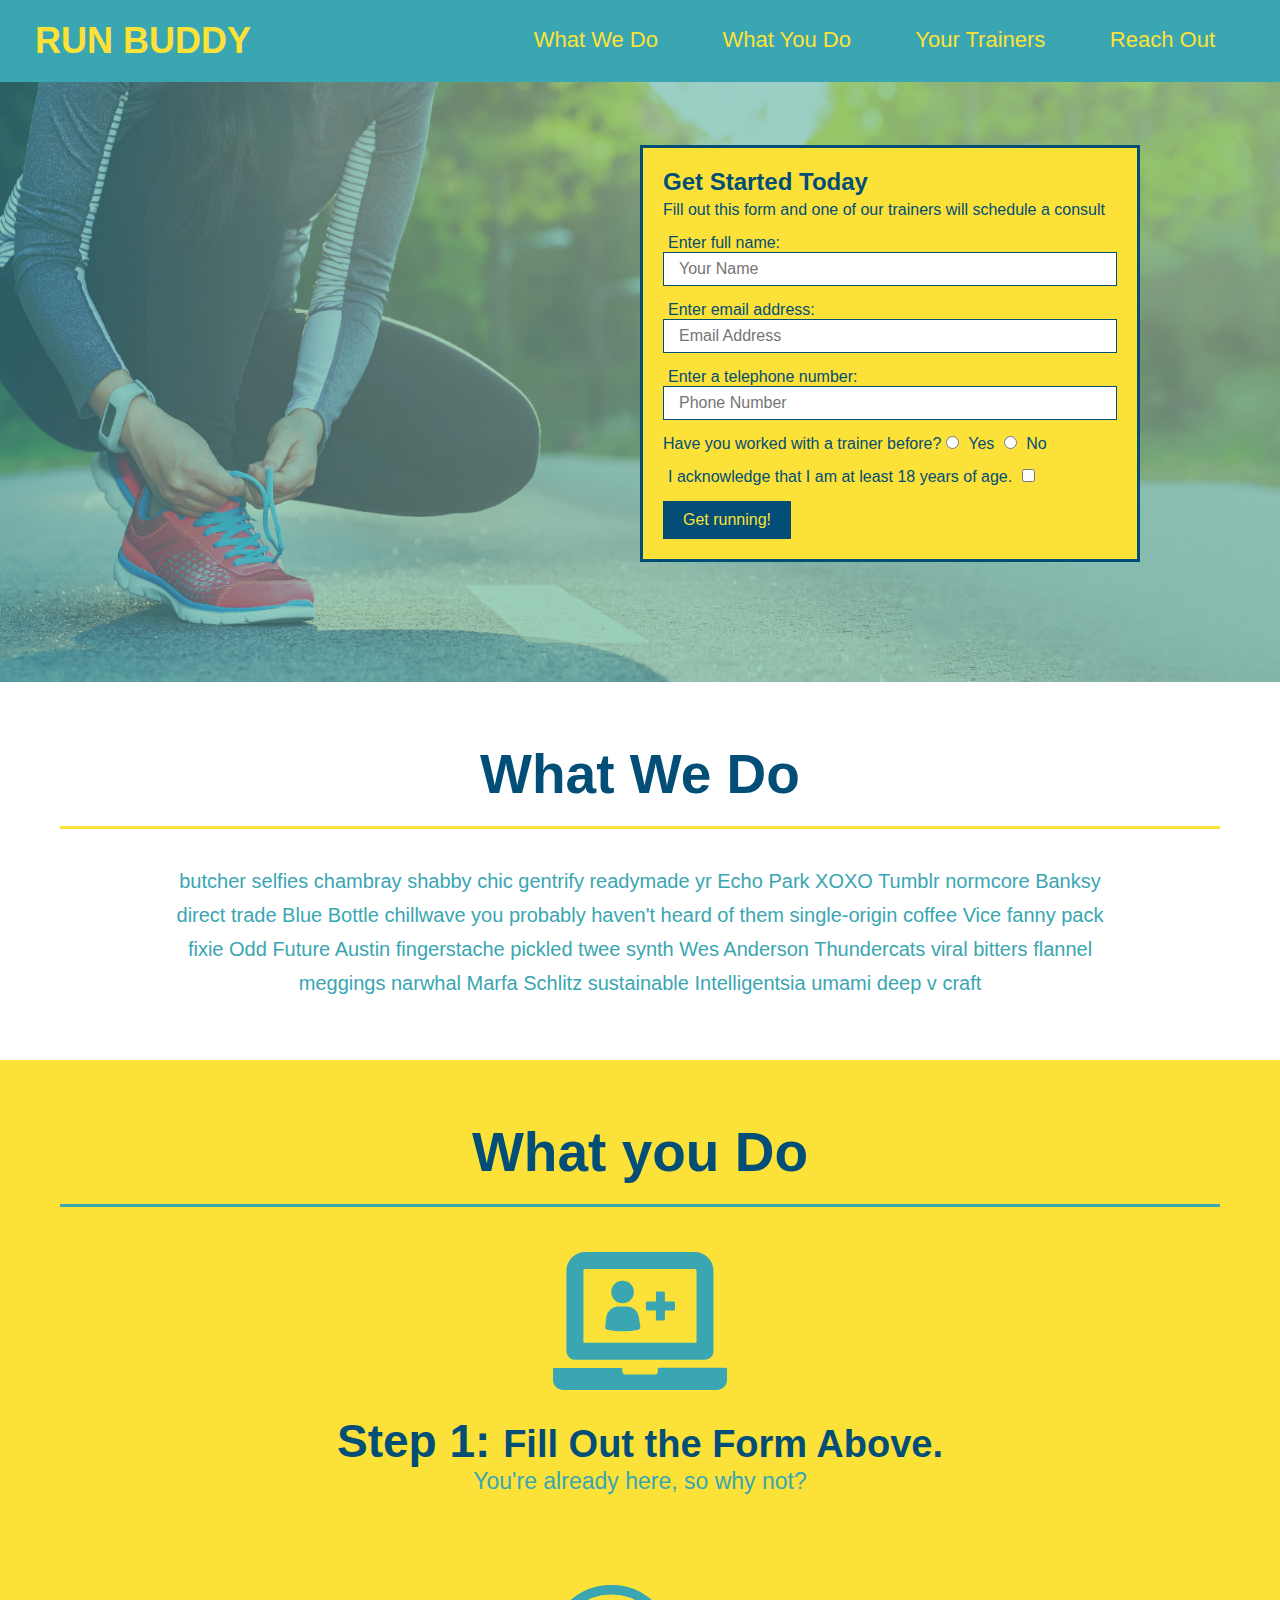
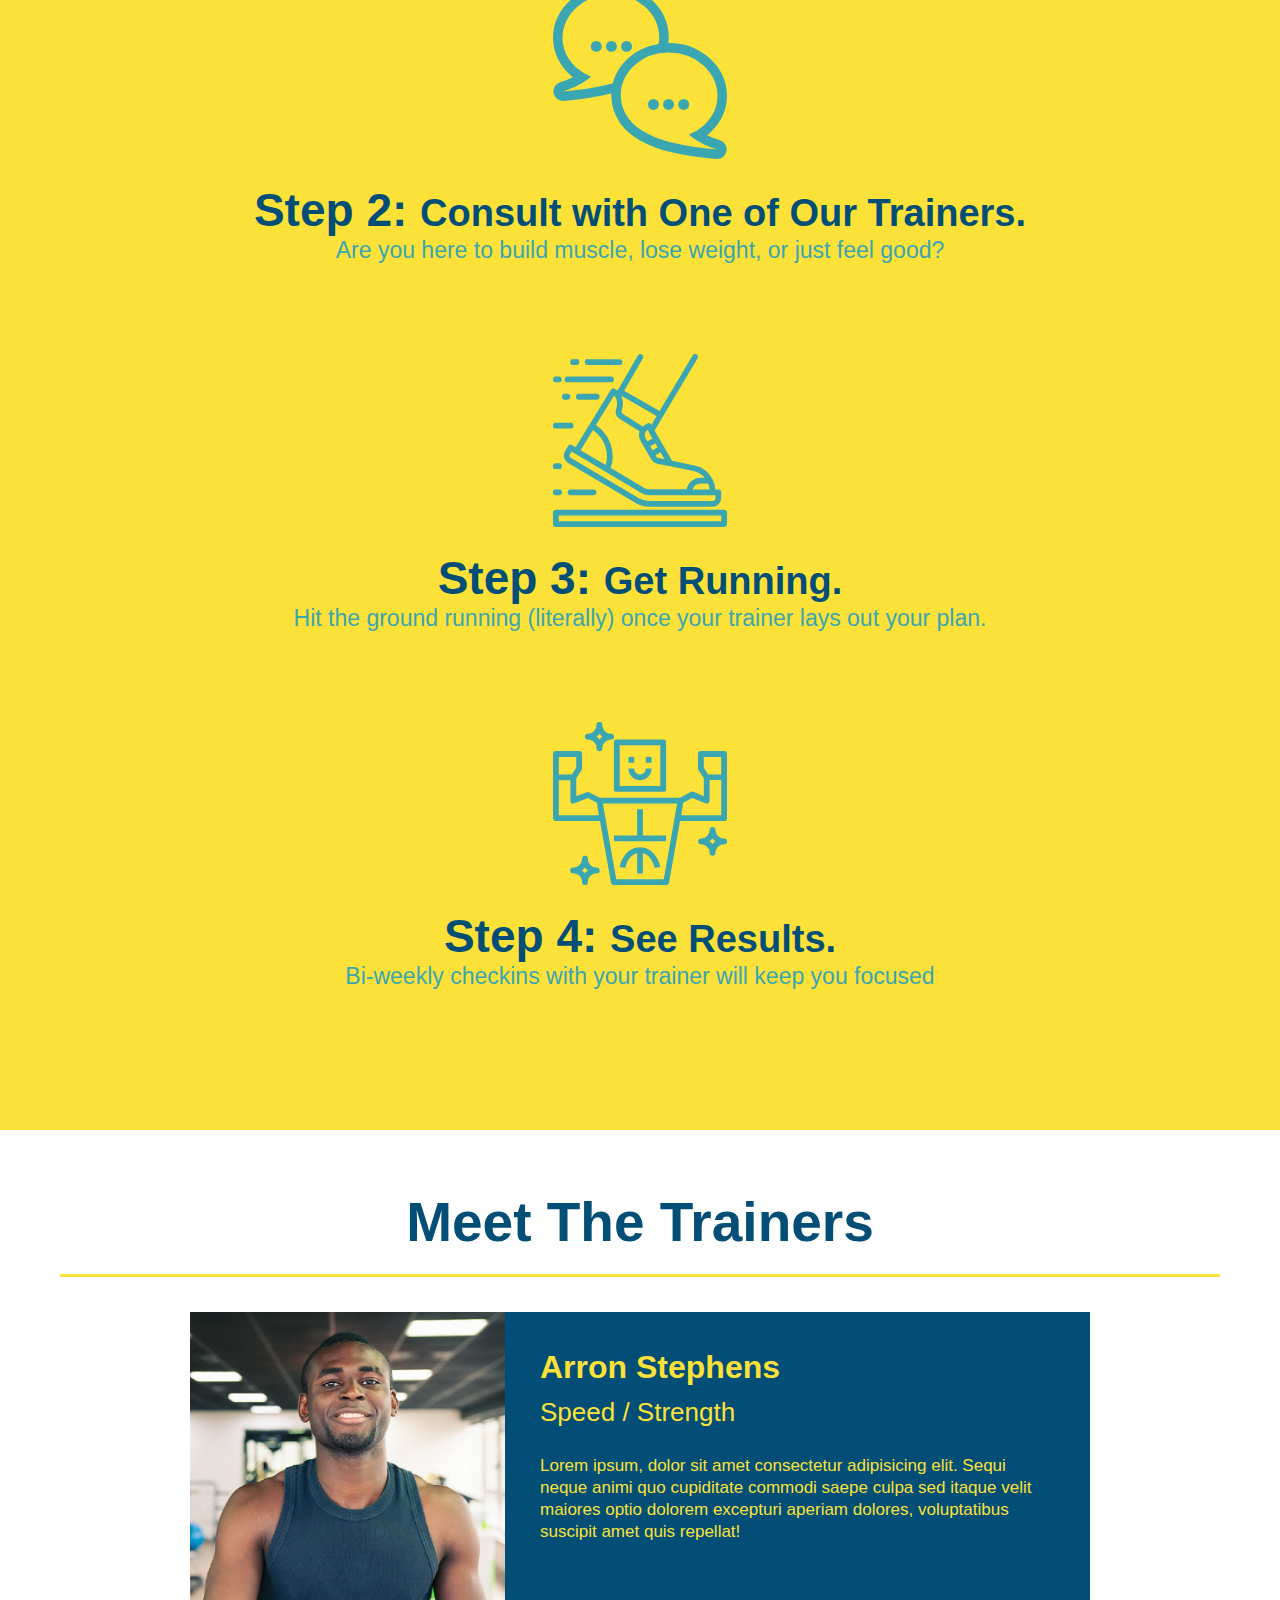
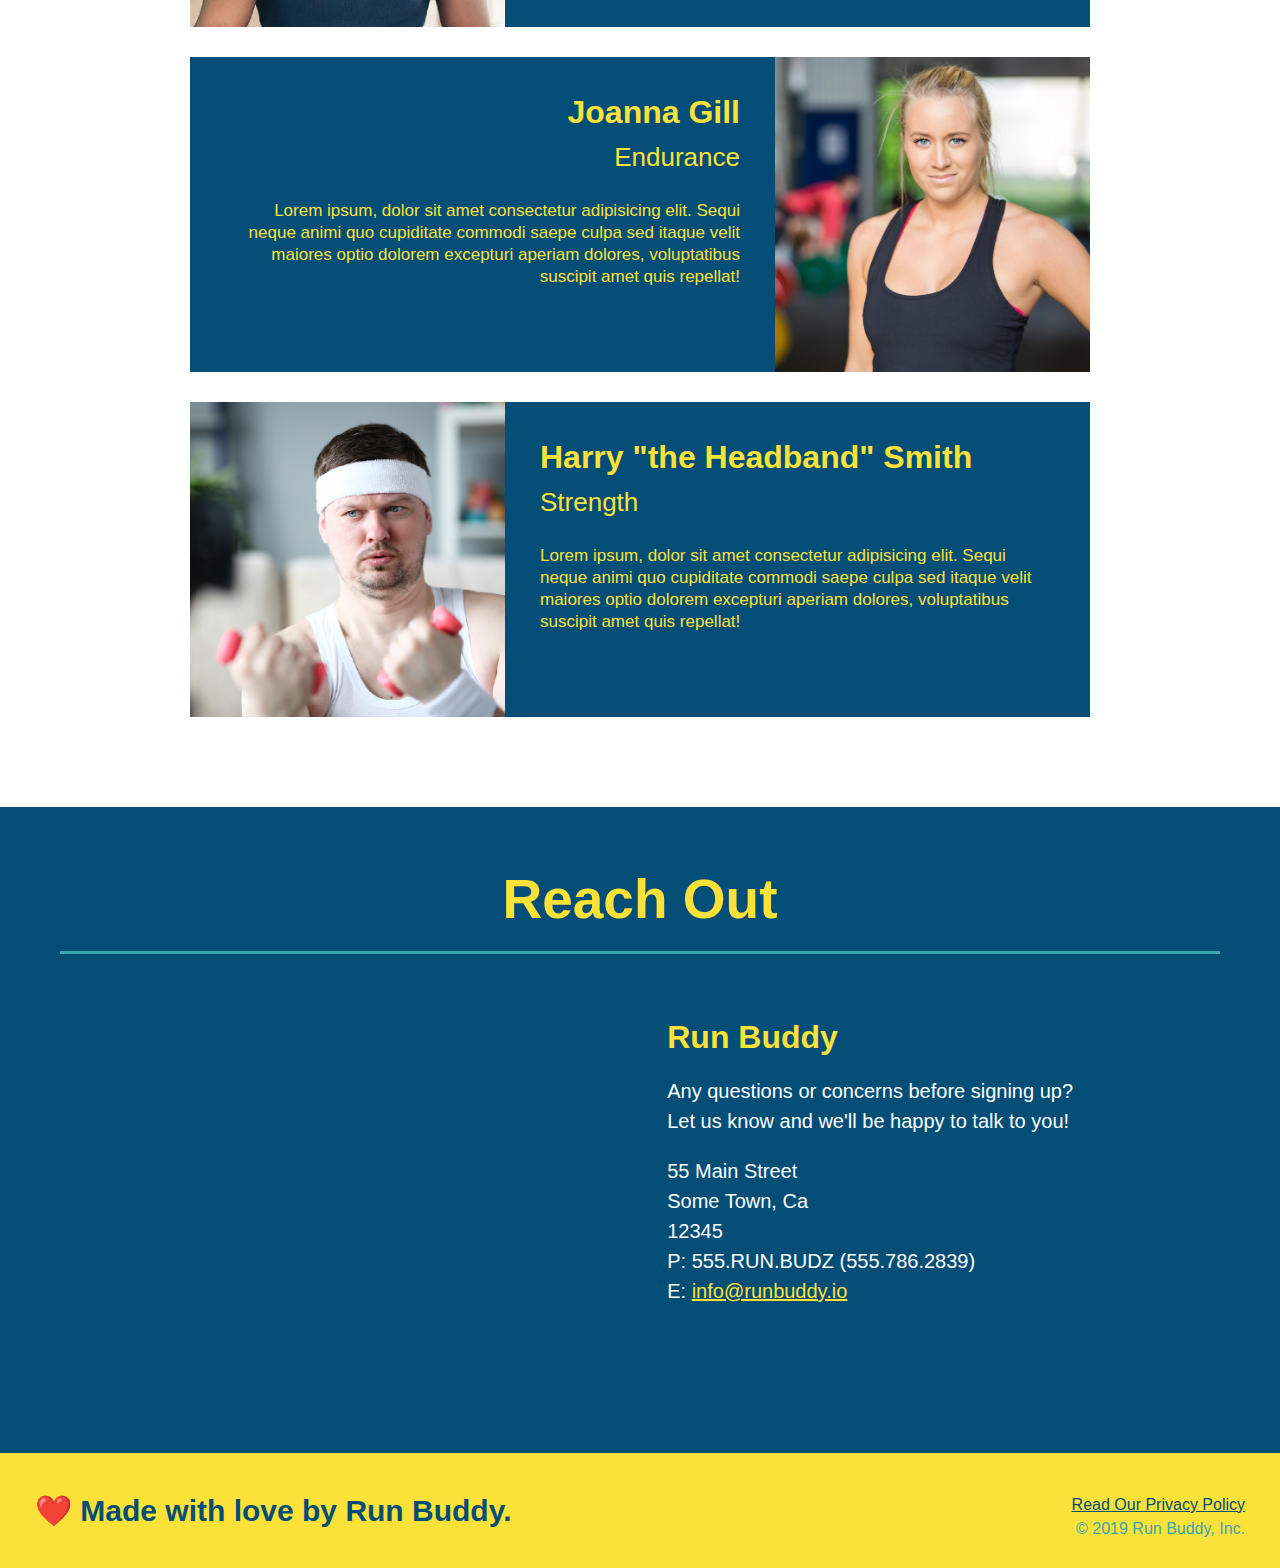
==== commit 4e428e84: "fixed reach out section" ====
--- a/index.html
+++ b/index.html
@@ -155,8 +155,7 @@
                 style="border:0;" 
                 allowfullscreen="" 
                 loading="lazy">
-                </iframe>"
-            </div> 
+                </iframe>
             <div class="contact-info">
                 <h3>Run Buddy</h3> 
                 <p> 
